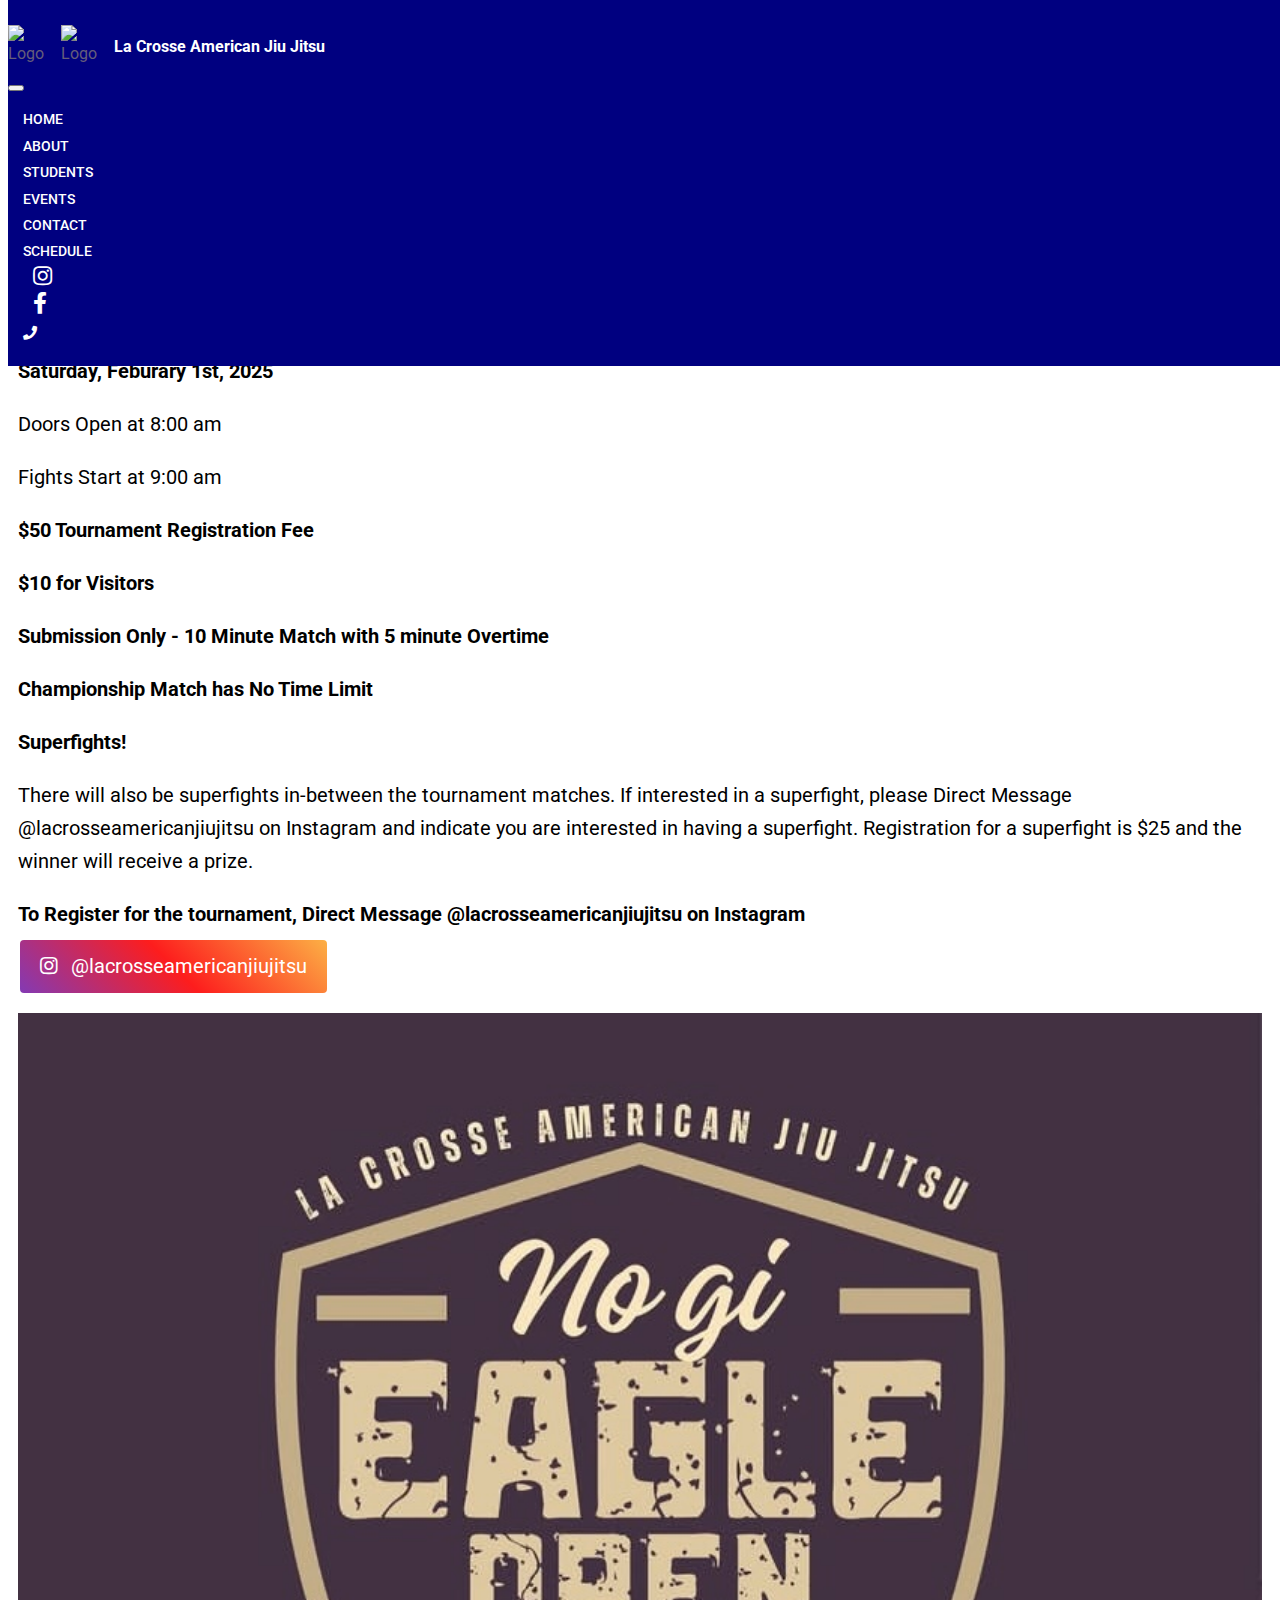
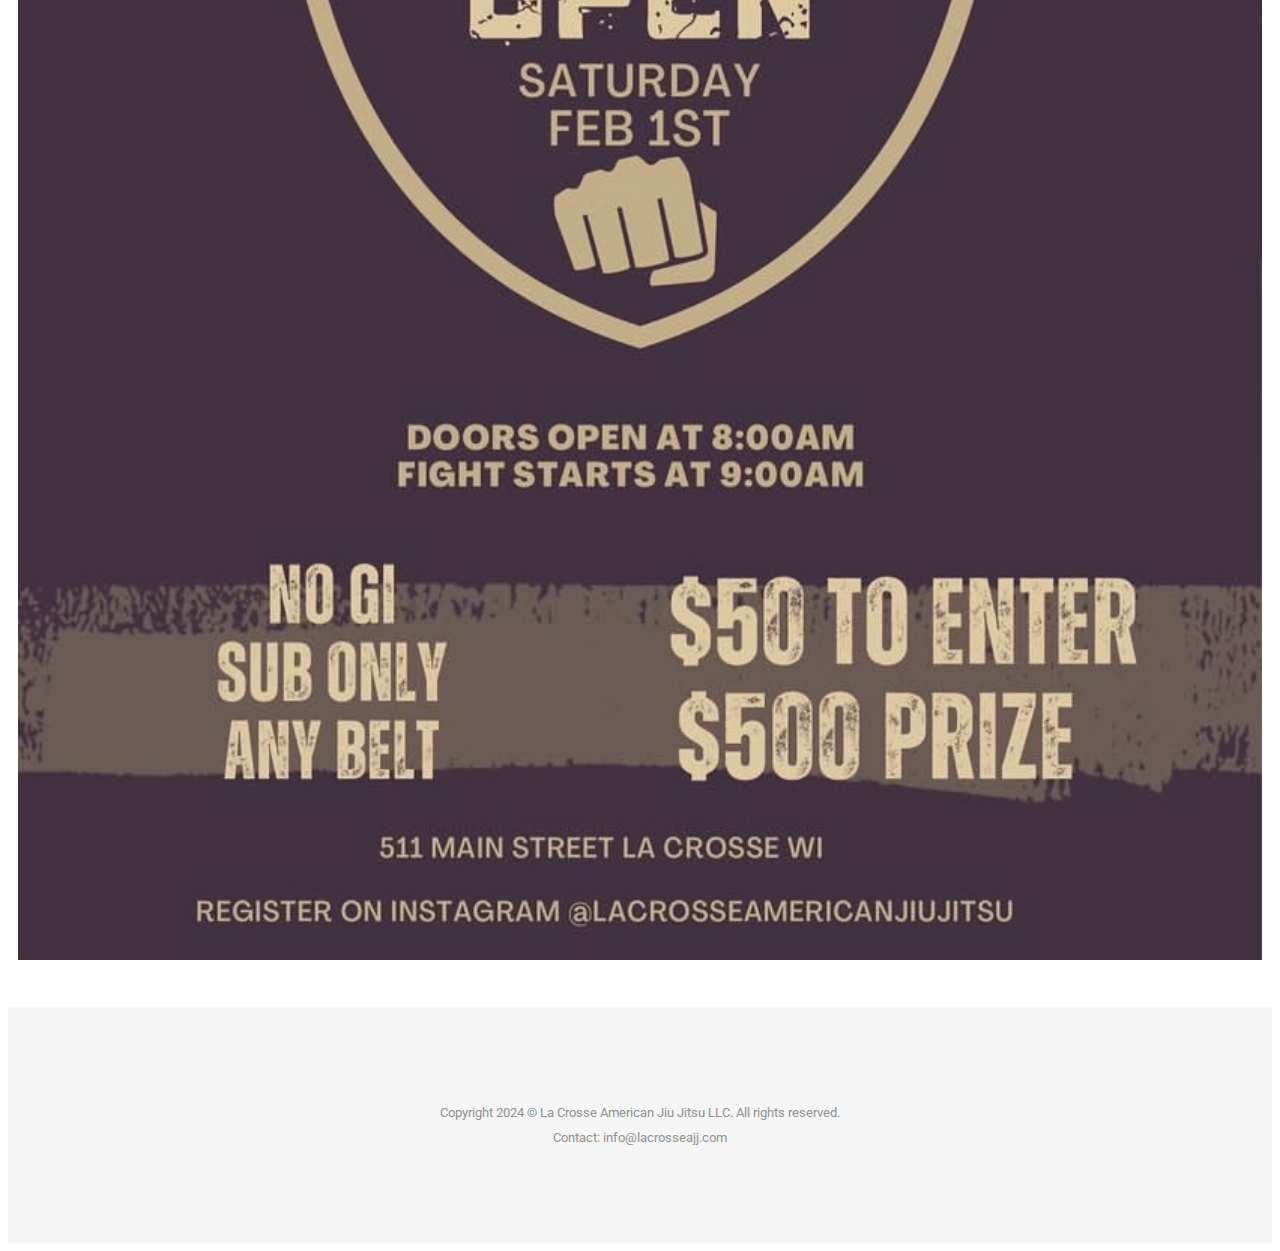
==== events.html @ 2669de76 "Added tournament for feb 1st" ====
<!DOCTYPE html>
<html lang="en">
<head>
  <meta charset="utf-8">
  <title>American Jiu Jitsu | Events </title>

  <!-- Mobile Specific Metas
  ================================================== -->
  <meta http-equiv="X-UA-Compatible" content="IE=edge">
  <meta name="description" content="La Crosse American Jiu Jitsu Competitions">
  <meta name="viewport" content="width=device-width, initial-scale=1.0, maximum-scale=5.0">
  <meta name="author" content="AJJ Admin">
  <meta name="theme-name" content="American Jiu Jitsu">
  <meta name="generator" content="La Crosse American Jiu Jitsu">
  <!-- Favicon -->
  <link rel="shortcut icon" type="image/x-icon" href="images/AJJ_Logo_Circle.png" />


  <!-- bootstrap.min css -->
  <link rel="stylesheet" href="plugins/bootstrap/bootstrap.min.css">
  <!-- Ionic Icon Css -->
  <link rel="stylesheet" href="plugins/Ionicons/css/ionicons.min.css">
  <!-- animate.css -->
  <link rel="stylesheet" href="plugins/animate-css/animate.css">
  <!-- Magnify Popup -->
  <link rel="stylesheet" href="plugins/magnific-popup/magnific-popup.css">
  <!-- Slick CSS -->
  <link rel="stylesheet" href="plugins/slick/slick.css">
  <!-- Main Stylesheet -->
  <link rel="stylesheet" href="css/style.css">
  <!--Font Awesome (For Facebook and Instagram Icons)-->
  <link rel="stylesheet" href="https://cdnjs.cloudflare.com/ajax/libs/font-awesome/5.15.1/css/all.min.css">

</head>

<body id="body">

  <header class="navigation">
    <div class="container">
      <div class="row">
        <div class="col-lg-12">
          <nav class="navbar navbar-expand-lg p-0">
            <a class="navbar-brand" href="index.html">
                          <img src="images/TomDeblassLogo_Circle.png" alt="Logo" style="height:45px; width:45px; margin-right: 8px;">
              <img src="images/AJJ_Logo_Circle.png" alt="Logo" style="height:45px; width:45px; margin-right: 8px;">
              <span class="brand-title">La Crosse American Jiu Jitsu</span>
            </a>
  
            <button class="navbar-toggler collapsed" type="button" data-toggle="collapse" data-target="#navbarsExample09" aria-controls="navbarsExample09" aria-expanded="false" aria-label="Toggle navigation">
              <span class="ion-android-menu"></span>
            </button>
  
            <div class="collapse navbar-collapse ml-auto" id="navbarsExample09">
              <ul class="navbar-nav ml-auto">
                  <li class="nav-item @@service"><a class="nav-link" href="index.html">Home</a></li>
                  <li class="nav-item @@service"><a class="nav-link" href="about.html">About</a></li>
                  <li class="nav-item @@service"><a class="nav-link" href="partnership.html">Students</a></li>
                  <li class="nav-item @@service"><a class="nav-link" href="events.html">Events</a></li>
                  <li class="nav-item @@service"><a class="nav-link" href="contact.html">Contact</a></li>
                  <li class="nav-item @@service"><a class="nav-link" href="schedule.html">Schedule</a></li>
                  <li class="nav-item">
                  <a class="nav-link btn btn-instagram" href="https://www.instagram.com/lacrosseamericanjiujitsu?igsh=MXAyamNuOG1penlweQ%3D%3D&utm_source=qr" target="_blank">
                    <i class="fab fa-instagram"></i>
                  </a>
                </li>
                <li class="nav-item">
                  <a class="nav-link btn btn-facebook" href="http://www.facebook.com/LaCrosseAmericanJiuJitsu" target="_blank">
                    <i class="fab fa-facebook-f"></i>
                  </a>
                </li>
                <li class="nav-item">
                  <a class="nav-link nav-phone" href="tel:6086064129">
                    <i class="fas fa-phone"></i>
                  </a>
                </li>
              </ul>
            </div>
          </nav>
        </div>
      </div>
    </div>
  </header>

<section class="about section" style="margin-top: 10vh;">
  <div class="container">
    <div class="row">
      <!-- Column Location Text-->
      <div class="col-md-6">
        <h2 class="section-subtitle" style="text-align: center;">Upcoming Events:</h2>
        <h3 style="font-weight:bold; margin-bottom: 20px; font-size: 25px;">
            No-Gi Eagle Open Tournament!
        </h3>
        <h3 style="font-weight:bold; margin-bottom: 10px; font-size: 25px;">
          <span style="background-color: rgb(255, 55, 0);">$500 Cash Prize!</span>
        </h3>
        <h3 style="font-weight:bold; margin-bottom: 0px;">
          Saturday, Feburary 1st, 2025
        </h3>
        <h3 style="margin-bottom: 3px">
          Doors Open at 8:00 am
        </h3>
        <h3 style="margin-bottom: 20px">
          Fights Start at 9:00 am
        </h3>
        <h3 style="font-weight:bold; margin-bottom: 20px;">
          $50 Tournament Registration Fee
        </h3>
        <h3 style="font-weight:bold; margin-bottom: 20px;">
          $10 for Visitors
        </h3>
        <h3 style="font-weight:bold; margin-bottom: 20px;">
          Submission Only - 10 Minute Match with 5 minute Overtime
        </h3>
        <h3 style="font-weight:bold; margin-bottom: 20px;">
          Championship Match has No Time Limit
        </h3>
        <h3 style="font-weight:bold; margin-bottom: 0px;">
          Superfights!
        </h3>
        <h3 style="margin-bottom: 20px">
          There will also be superfights in-between the tournament matches. If interested in a superfight, please Direct Message
          @lacrosseamericanjiujitsu on Instagram and indicate you are interested in having a superfight. Registration for a superfight
          is $25 and the winner will receive a prize.
        </h3>
        <h3 style="font-weight:bold; margin-bottom: 5px;">
          To Register for the tournament, Direct Message @lacrosseamericanjiujitsu on Instagram
        </h3>
        <a class="about btn btn-instagram-page" href="https://www.instagram.com/lacrosseamericanjiujitsu/" target="_blank" style="margin-bottom: 20px;">
          <i class="fab fa-instagram"></i> @lacrosseamericanjiujitsu
        </a>
      </div>
      <div class="col-md-6">
        <img src="images/tournament_Feb1.jpg" alt="Eagle Open Tournament" class="img-fluid alt-img">      
      </div>
    </div>
  </div>
</section>

<footer class="footer">
	<div class="container">
		<div class="row">
			<div class="col-md-12">
				<p class="copyright mb-0">Copyright 2024 &copy; La Crosse American Jiu Jitsu LLC. All rights reserved.
					<br> Contact: info@lacrosseajj.com
				</p>
			</div>
		</div>
	</div>
</footer>

<!--Scroll to top-->
<div id="scroll-to-top" class="scroll-to-top">
	<span class="icon ion-ios-arrow-up"></span>
</div>

    <!-- 
    Essential Scripts
    =====================================-->


    <!-- Main jQuery -->
    <script src="plugins/jquery/jquery.min.js"></script>
    <!-- Bootstrap 3.1 -->
    <script src="plugins/bootstrap/bootstrap.min.js"></script>
    <!-- slick Carousel -->
    <script src="plugins/slick/slick.min.js"></script>
    <script src="plugins/magnific-popup/jquery.magnific-popup.min.js"></script>
    <!-- filter -->
    <script src="plugins/shuffle/shuffle.min.js"></script>
    <script src="plugins/SyoTimer/jquery.syotimer.min.js"></script>
    <!-- Google Map -->
    <script src="https://maps.googleapis.com/maps/api/js?key=AIzaSyCcABaamniA6OL5YvYSpB3pFMNrXwXnLwU&libraries=places"></script>
    <script src="plugins/google-map/map.js"></script>

    <script src="js/script.js"></script>

<!-- Start of OpenWidget (www.openwidget.com) code -->
<script>
  window.__ow = window.__ow || {};
  window.__ow.organizationId = "27d5823a-26ec-4d21-92c2-e0842bd4634f";
  ;(function(n,t,c){function i(n){return e._h?e._h.apply(null,n):e._q.push(n)}var e={_q:[],_h:null,_v:"2.0",on:function(){i(["on",c.call(arguments)])},once:function(){i(["once",c.call(arguments)])},off:function(){i(["off",c.call(arguments)])},get:function(){if(!e._h)throw new Error("[OpenWidget] You can't use getters before load.");return i(["get",c.call(arguments)])},call:function(){i(["call",c.call(arguments)])},init:function(){var n=t.createElement("script");n.async=!0,n.type="text/javascript",n.src="https://cdn.openwidget.com/openwidget.js",t.head.appendChild(n)}};!n.__ow.asyncInit&&e.init(),n.OpenWidget=n.OpenWidget||e}(window,document,[].slice))
</script>
<noscript>You need to <a href="https://www.openwidget.com/enable-javascript" rel="noopener nofollow">enable JavaScript</a> to use the communication tool powered by <a href="https://www.openwidget.com/" rel="noopener nofollow" target="_blank">OpenWidget</a></noscript>
<!-- End of OpenWidget code -->

</body>

</html>
---- css/style.css ----
@charset "UTF-8";
/*=== MEDIA QUERY ===*/
@import url("https://fonts.googleapis.com/css2?family=Roboto:wght@300;400;500;700&family=Volkhov:ital@1&display=swap");
body {
  line-height: 1.65;
  font-family: "Roboto", sans-serif;
  -webkit-font-smoothing: antialiased;
}

h1,
h2,
h3,
h4,
h5,
h6 {
  font-family: "Roboto", sans-serif;
}

h1,
h2,
h3,
h4,
h5,
h6 {
  font-weight: 400;
}

h1 {
  font-size: 40px;
}

#main-title {
  font-weight: bold;
}

h2 {
  font-size: 28px;
}

h3 {
  font-size: 20px;
}

h4 {
  font-size: 18px;
}

p {
  color: #7B7B7B;
  font-size: 15px;
  font-family: "Roboto", sans-serif;
  line-height: 1.7;
}

ol,
ul {
  margin: 0;
  padding: 0;
  list-style: none;
}

iframe {
  border: 0;
}

.map {
  height: 110%;
  width: 110%;
}

@media (max-width: 768px) {
  .map {
    height: 170%;
    width: 100%;
  }
}

a,
a:focus,
a:hover {
  text-decoration: none;
  outline: 0;
  color: #655E7A;
}

blockquote {
  font-size: 18px;
  border-left: 5px solid #655E7A;
  padding: 20px 40px;
  text-align: left;
  color: #777;
}

input[type=email],
input[type=password],
input[type=text],
input[type=tel] {
  box-shadow: none;
  height: 45px;
  outline: none;
  font-size: 14px;
}
input[type=email]:focus,
input[type=password]:focus,
input[type=text]:focus,
input[type=tel]:focus {
  box-shadow: none;
  border: 1px solid #655E7A;
}

.form-control {
  box-shadow: none;
  border-radius: 0;
}
.form-control:focus {
  box-shadow: none;
  border: 1px solid #655E7A;
}

.slick-slide {
  outline: 0;
}

/* Add this to your CSS file */
.btn-instagram, .btn-facebook {
  color: #fff; /* White text */
  margin-left: 10px; /* Spacing between buttons */
  padding: 10px 15px; /* Larger padding for bigger buttons */
  font-size: 16px; /* Larger font size for the text inside the buttons */
  border-radius: 4px; /* Optional: rounded corners for the buttons */
  transition: background-color 0.3s; /* Smooth transition for hover effect */
}

/* Ensure icons are properly aligned with text */
.navbar .nav-link .fab {
  margin-right: 5px;
  font-size: 22px; /* Larger icon size */
}
.nav-phone {
  font-size: 2em; /* Increase font size */
  padding: 5px 10px; /* Add padding for larger click area */
  font-weight: bold; /* Optional: make the phone number bold */
}

.btn-main, .btn-small, .btn-transparent {
  background: #655E7A;
  color: #fff;
  display: inline-block;
  font-size: 14px;
  letter-spacing: 1px;
  padding: 14px 35px;
  text-transform: uppercase;
  border-radius: 0;
  transition: all 0.2s ease;
}
.btn-main.btn-icon i, .btn-icon.btn-small i, .btn-icon.btn-transparent i {
  font-size: 16px;
  vertical-align: middle;
  margin-right: 5px;
}
.btn-main:hover, .btn-small:hover, .btn-transparent:hover {
  background: #353240;
  color: #fff;
}

.btn-solid-border {
  border: 1px solid #fff;
  background: transparent;
  color: #fff;
}
.btn-solid-border:hover {
  border: 1px solid #655E7A;
  background: #655E7A;
}

.btn-transparent {
  background: transparent;
  padding: 0;
  color: #655E7A;
}
.btn-transparent:hover {
  background: transparent;
  color: #655E7A;
}

.btn-large {
  padding: 20px 45px;
}
.btn-large.btn-icon i {
  font-size: 16px;
  vertical-align: middle;
  margin-right: 5px;
}

.btn-small {
  padding: 10px 25px;
  font-size: 12px;
}

.btn-round {
  border-radius: 4px;
}

.btn-round-full {
  border-radius: 50px;
}

.btn.active.focus,
.btn:active:focus,
.btn:focus {
  outline: 0;
  box-shadow: none;
}

.mt-10 {
  margin-top: 20px;
}

.mt-20 {
  margin-top: 20px;
}

.mt-30 {
  margin-top: 30px;
}

.mt-40 {
  margin-top: 40px;
}

.mt-50 {
  margin-top: 50px;
}

.btn:focus {
  color: #ddd;
}

.w-100 {
  width: 100%;
}

.margin-0 {
  margin: 0 !important;
}

#preloader {
  background: #fff;
  height: 100%;
  left: 0;
  opacity: 1;
  filter: alpha(opacity=100);
  position: fixed;
  text-align: center;
  top: 0;
  width: 100%;
  z-index: 999999999;
}

.bg-shadow {
  background-color: #fff;
  box-shadow: 0 16px 24px rgba(0, 0, 0, 0.08);
  padding: 20px;
}

.bg-gray {
  background: #f9f9f9;
}

.bg-primary {
  background: #655E7A !important;
}

.bg-primary-dark {
  background: #4d485d !important;
}

.bg-primary-darker {
  background: #353240 !important;
}

.bg-dark {
  background: #202122 !important;
}

.section {
  padding: 3% 0;
}

.section-sm {
  padding: 70px 0;
}

.title {
  padding: 20px 0 30px;
}
.title h2 {
  font-size: 18px;
  text-align: center;
  text-transform: uppercase;
  letter-spacing: 2px;
}

.section-title {
  margin-bottom: 70px;
}
.section-title h2 {
  font-size: 28px;
  font-weight: 600;
  margin-bottom: 20px;
}
.section-title p {
  font-style: italic;
  color: #666;
  font-family: "Volkhov", serif;
}

.section-subtitle {
  font-size: 28px;
  font-weight: 600;
  margin-bottom: 30px;
}

.page-title {
  padding: 100px 0;
}
.page-title .block {
  text-align: center;
}
.page-title .block h1 {
  color: #fff;
  font-weight: 200;
  letter-spacing: 6px;
  margin-top: 0;
  text-transform: capitalize;
  margin-bottom: 20px;
}
@media (max-width: 992px) {
  .page-title .block h1 {
    font-size: 32px;
  }
}
.page-title .block p {
  color: #fff;
  font-weight: 300;
  margin-bottom: 0;
}

.heading {
  padding-bottom: 60px;
  text-align: center;
}
.heading h2 {
  color: #000;
  font-size: 30px;
  line-height: 40px;
  font-weight: 400;
}
.heading p {
  font-size: 18px;
  line-height: 40px;
  color: #292929;
  font-weight: 300;
}

.page-wrapper {
  padding: 70px 0;
}

.social-media-icons ul li {
  display: inline-block;
}
.social-media-icons ul li a {
  font-size: 18px;
  color: #333;
  display: inline-block;
  padding: 7px 12px;
  color: #fff;
}
.social-media-icons ul li .twitter {
  background: #00aced;
}
.social-media-icons ul li .facebook {
  background: #3b5998;
  padding: 7px 18px;
}
.social-media-icons ul li .googleplus {
  background: #dd4b39;
}
.social-media-icons ul li .dribbble {
  background: #ea4c89;
}
.social-media-icons ul li .instagram {
  background: #bc2a8d;
}

.dropdown-slide {
  position: static;
}
.dropdown-slide .open > a,
.dropdown-slide .open > a:focus,
.dropdown-slide .open > a:hover {
  background: transparent;
}
.dropdown-slide.full-width .dropdown-menu {
  left: 0 !important;
  right: 0 !important;
}
.dropdown-slide:hover .dropdown-menu {
  display: none;
  opacity: 1;
  display: block;
  transform: translate(0px, 0px);
  opacity: 1;
  visibility: visible;
  color: #777;
  transform: translateY(0px);
}
.dropdown-slide .dropdown-menu {
  border-radius: 0;
  opacity: 1;
  visibility: visible;
  position: absolute;
  padding: 15px;
  border: 1px solid #ebebeb;
  box-shadow: 0 2px 4px rgba(0, 0, 0, 0.05);
  position: absolute;
  display: block;
  visibility: hidden;
  opacity: 0;
  transform: translateY(30px);
  transition: visibility 0.2s, opacity 0.2s, transform 500ms cubic-bezier(0.43, 0.26, 0.11, 0.99);
}
@media (max-width: 480px) {
  .dropdown-slide .dropdown-menu {
    transform: none;
  }
}

.commonSelect {
  margin-left: 10px;
  padding-right: 6px;
  position: relative;
}
.commonSelect:before {
  content: "\f3d0";
  font-family: "themefisher-font";
  position: absolute;
  right: -4px;
  top: 4px;
  font-size: 10px;
}
.commonSelect select {
  -webkit-appearance: none;
  -moz-appearance: none;
  cursor: pointer;
  border: none;
  padding: 0;
  height: auto;
  color: #555;
}
.commonSelect select:focus {
  box-shadow: none;
  border: none;
}

.tabCommon .nav-tabs {
  border-bottom: 0;
  margin-bottom: 10px;
}
.tabCommon .nav-tabs li {
  margin-right: 5px;
}
.tabCommon .nav-tabs li a.active {
  background-color: #655E7A;
  border: 1px solid #655E7A;
  color: #ffffff;
}
.tabCommon .nav-tabs a {
  border-radius: 0;
  background: #f9f9f9;
}
.tabCommon .nav-tabs a:hover {
  border: 1px solid transparent;
  background: #655E7A;
  color: #fff;
}
.tabCommon .tab-content {
  padding: 20px;
  border: 1px solid #dedede;
}
.tabCommon .tab-content p {
  margin-bottom: 0;
}

.commonAccordion .panel, .commonAccordion-2 .panel {
  border-radius: 0;
  box-shadow: none;
}
.commonAccordion .panel .panel-heading, .commonAccordion-2 .panel .panel-heading {
  background: transparent;
  padding: 0;
}
.commonAccordion .panel .panel-title, .commonAccordion-2 .panel .panel-title {
  position: relative;
}
.commonAccordion .panel .panel-title a, .commonAccordion-2 .panel .panel-title a {
  display: block;
  font-size: 14px;
  text-transform: uppercase;
  padding: 10px 10px;
}
.commonAccordion .panel .panel-title a:before, .commonAccordion-2 .panel .panel-title a:before {
  color: #555;
  content: "\f209";
  position: absolute;
  right: 25px;
  font-family: "themefisher-font";
}
.commonAccordion .panel .panel-title a.collapsed:before, .commonAccordion-2 .panel .panel-title a.collapsed:before {
  content: "\f217";
}

.list-circle {
  padding-left: 20px;
}
.list-circle li {
  list-style-type: circle;
}

.play-icon {
  border: 1px solid #dedede;
  display: inline-block;
  width: 60px;
  height: 60px;
  border-radius: 50px;
  font-size: 30px;
}
.play-icon i {
  line-height: 60px;
}

.alert-common {
  border-radius: 0;
  border-width: 2px;
}
.alert-common i {
  margin: 0 5px;
  font-size: 16px;
}

.alert-solid {
  background: transparent;
  color: #655E7A;
}

@media (max-width: 480px) {
  .buttonPart li {
    margin-bottom: 8px;
  }
}
@media (max-width: 768px) {
  .buttonPart li {
    margin-bottom: 8px;
  }
}

.overly, .slider, .page-title {
  position: relative;
}
.overly:before, .slider:before, .page-title:before {
  content: "";
  position: absolute;
  left: 0;
  top: 0;
  bottom: 0;
  right: 0;
  width: 100%;
  height: 100%;
  background: #1d192c;
  opacity: 0.45;
}

.owl-dots .owl-dot.active span,
.owl-theme .owl-dots .owl-dot:hover span {
  background: #655E7A !important;
}

#success,
#error {
  display: none;
}

#wrapper-work {
  overflow: hidden;
  padding-top: 100px;
}
#wrapper-work ul li {
  width: 50%;
  float: left;
  position: relative;
}
#wrapper-work ul li img {
  width: 100%;
  height: 100%;
}
#wrapper-work ul li .items-text {
  position: absolute;
  top: 0;
  bottom: 0;
  left: 0;
  right: 0;
  width: 100%;
  height: 100%;
  color: #fff;
  background: rgba(0, 0, 0, 0.6);
  padding-left: 44px;
  padding-top: 140px;
}
#wrapper-work ul li .items-text h2 {
  padding-bottom: 28px;
  padding-top: 75px;
  position: relative;
}
#wrapper-work ul li .items-text h2:before {
  content: "";
  position: absolute;
  left: 0;
  bottom: 0;
  width: 75px;
  height: 3px;
  background: #fff;
}
#wrapper-work ul li .items-text p {
  padding-top: 30px;
  font-size: 16px;
  line-height: 27px;
  font-weight: 300;
  padding-right: 80px;
}

/*--
	features-work Start 
--*/
#features-work {
  padding-top: 50px;
  padding-bottom: 75px;
}
#features-work .block ul li {
  width: 19%;
  text-align: center;
  display: inline-block;
  padding: 40px 0px;
}

/*--
	Header Start 
--*/
header {
  background: #fff;
  padding: 20px 0;
}
header .navbar {
  margin-bottom: 0px;
  border: 0px;
}
header .navbar-brand {
  display: flex;
  align-items: center;
  flex-wrap: wrap;
}
header .navbar-default {
  background: none;
  border: 0px;
}
header .navbar-default .navbar-nav {
  padding-top: 10px;
}
header .navbar-default .navbar-nav li a {
  color: #ffffff;
  padding: 10px 26px;
  font-size: 15px;
}

.navigation {
  position: fixed;
  background: #000080;
  padding: 20px 0;
  top: 0;
  width: 100%;
  z-index: 1000;
}
.navigation .navbar {
  margin-bottom: 0px;
  border: 0px;
}
.navigation .navbar-brand {
  padding-top: 5px;
}
.brand-title {
  font-size: 1em;
  font-weight: bold;
  color: #FFF;
  white-space: nowrap;
}
@media (max-width: 768px) {
  .brand-title {
    font-size: 0.9em;
    white-space: normal;
  }
}
@media (max-width: 441px) {
  .brand-title {
    display: none;
  }
}
.navigation .navbar-toggler {
  font-size: 36px;
  color: #fff;
}
.navigation .navbar-toggler:focus {
  outline: 0;
}
.navigation .navbar {
  background: none;
  border: 0px;
}
.navigation .navbar .navbar-nav {
  padding-top: 10px;
}
@media (max-width: 992px) {
  .navigation .navbar .navbar-nav {
    text-align: center;
  }
}
.navigation .navbar .navbar-nav > li > a {
  color: #fff;
  padding: 10px 15px;
  font-weight: 500;
  font-size: 14px;
  text-transform: uppercase;
  transition: 0.3s;
}
.navigation .navbar .navbar-nav > li > a:hover, .navigation .navbar .navbar-nav > li > a:focus {
  color: #c32f1b;
  background: transparent;
}
.navigation .navbar .navbar-nav li.active > a {
  text-decoration: underline;
  color: #655E7A;
}
.navigation .navbar .dropdown-menu {
  border-radius: 0;
  border: none;
  box-shadow: 0 0 25px 0 rgba(0, 0, 0, 0.08);
  padding: 0;
}
@media (max-width: 992px) {
  .navigation .navbar .dropdown-menu {
    text-align: center;
    float: left !important;
    width: 100%;
    margin: 0;
  }
}
.navigation .navbar .dropdown-menu li:first-child {
  margin-top: 10px;
}
.navigation .navbar .dropdown-menu li:last-child {
  margin-bottom: 10px;
}
.navigation .navbar .dropdown-menu a {
  font-weight: normal;
  color: #808080;
  padding: 10px 20px;
  transition: all 0.3s ease;
}
.navigation .navbar .dropdown-menu a:focus, .navigation .navbar .dropdown-menu a:hover {
  background: #655E7A;
  color: #fff;
}

.dropdown-toggle::after {
  display: none;
}

.dropleft .dropdown-menu,
.dropright .dropdown-menu {
  margin: 0;
}

.dropleft .dropdown-toggle::before,
.dropright .dropdown-toggle::after {
  font-weight: bold;
  font-family: "Ionicons";
  border: 0;
  font-size: 10px;
  vertical-align: 1px;
}

.dropleft .dropdown-toggle::before {
  content: "\f3d2";
  margin-right: 7px;
}

.dropright .dropdown-toggle::after {
  content: "\f3d3";
  margin-left: 7px;
}

.dropdown-item {
  padding: 0.8rem 1.5rem;
  text-transform: uppercase;
  font-size: 14px;
  font-weight: 500;
}
@media (max-width: 992px) {
  .dropdown-item {
    padding: 0.6rem 1.5rem;
  }
}

.dropdown-submenu:hover > .dropdown-item,
.dropdown-item:hover {
  background: #655E7A;
  color: #fff !important;
}

.dropdown-item.active {
  text-decoration: underline;
  background-color: transparent;
  color: inherit;
}

.dropdown-submenu.active > .dropdown-toggle {
  text-decoration: underline;
  color: inherit;
}

ul.dropdown-menu li {
  padding-left: 0px !important;
}

@media (min-width: 992px) {
  .dropdown-menu {
    transition: all 0.2s ease-in, visibility 0s linear 0.2s, transform 0.2s linear;
    display: block;
    visibility: hidden;
    opacity: 0;
    min-width: 200px;
  }
  .dropdown-menu li:first-child {
    margin-top: 10px;
  }
  .dropdown-menu li:last-child {
    margin-bottom: 10px;
  }
  .dropleft .dropdown-menu,
.dropright .dropdown-menu {
    margin-top: -10px;
  }
  .dropdown:hover > .dropdown-menu {
    visibility: visible;
    transition: all 0.45s ease 0s;
    opacity: 1;
  }
}
.slider {
  background: url("../images/home_background.JPG") no-repeat;
  background-size: cover;
  background-attachment: fixed;
  background-position: center center; /* Default background position */
  padding: 30vh 0;
  position: relative;
}

/* Reduced padding and changed background position and size for viewports up to 992px wide */
@media (max-width: 992px) {
  .slider {
    padding: 15vh 0;
  }
}

/* Further changes for viewports up to 768px wide */
@media (max-width: 768px) {
  .slider {
    padding: 13vh 0;
    background-attachment: scroll; /* Disable fixed background for iOS */
    background-size: auto 80%;
    background-position: 55% 140%;
  }
  .about.section {
    padding-top: 30px;
    padding-bottom: 30px;
  }
}

.slider-about {
  background: url('../images/kidsTugOfWar.jpeg') no-repeat;
  background-size: cover;
  background-attachment: fixed;
  background-position: center center; /* Default background position */
  padding: 30vh 0;
  position: relative;
}

/* Reduced padding and changed background position and size for viewports up to 992px wide */
@media (max-width: 992px) {
  .slider-about {
    padding: 15vh 0;
  }
}

/* Further changes for viewports up to 768px wide */
@media (max-width: 768px) {
  .slider-about {
    padding: 13vh 0;
    background-attachment: scroll; /* Disable fixed background for iOS */
    background-size: auto 80%;
    background-position: 55% 140%;
  }
  .about.section {
    padding-top: 30px;
    padding-bottom: 30px;
  }
}

.slider .block {
  color: #E3E3E4;
  text-align: center;
}

.slider .block h1 {
  font-weight: 100;
  font-size: 45px;
  line-height: 60px;
  letter-spacing: 10px;
  padding-bottom: 15px;
  text-transform: uppercase;
}

@media (max-width: 992px) {
  .slider .block h1 {
    font-size: 36px;
    line-height: 46px;
  }
}

@media (max-width: 768px) {
  .slider .block h1 {
    font-size: 32px;
    line-height: 42px;
  }
}

.slider .block p {
  margin-bottom: 10px;
  color: #b9b9b9;
  font-size: 18px;
  line-height: 27px;
  font-weight: 300;
}

@media (max-width: 992px) {
  .slider .block p {
    font-size: 16px;
  }
}

.my-list {
  list-style-type: disc;
  margin-left: 2vh
}

.my-list li {
  padding: 10px 0;
}

.call-to-action {
  padding: 70px 0px;
  text-align: center;
}
.call-to-action h2 {
  color: #fff;
}
.call-to-action p {
  color: #fff;
}
.call-to-action .btn-main, .call-to-action .btn-transparent, .call-to-action .btn-small {
  padding: 15px 35px;
  font-size: 12px;
  margin-top: 30px;
}

.service {
  text-align: center;
  padding: 90px 0;
}
.service .service-item {
  padding-bottom: 30px;
}
.service .service-item i {
  font-size: 60px;
  color: #655E7A;
}
.service .service-item h4 {
  padding-top: 15px;
  margin: 0;
  font-weight: 500;
  text-transform: uppercase;
}
.service .service-item p {
  padding-top: 10px;
  margin: 0;
}

.dark-service .title {
  color: #fff;
}
.dark-service .service-item {
  text-align: center;
  padding: 0 10px;
  padding-top: 30px;
}
@media (max-width: 480px) {
  .dark-service .service-item {
    padding: 0;
    padding-top: 30px;
  }
}
.dark-service .service-item i {
  font-size: 50px;
  color: #fff;
}
.dark-service .service-item h4 {
  color: #fff;
  padding-top: 15px;
  margin: 0;
  font-weight: 500;
  text-transform: uppercase;
  margin-bottom: 5px;
}
.dark-service .service-item p {
  padding-top: 10px;
  margin: 0;
}

.service-about p {
  line-height: 28px;
}

.service-arrow .block {
  padding: 70px 30px;
  text-align: center;
}
@media (max-width: 480px) {
  .service-arrow .block {
    padding: 60px 10px;
  }
}
.service-arrow .block i {
  font-size: 40px;
  display: inline-block;
  margin-bottom: 15px;
}
.service-arrow .block p {
  color: #fff;
  margin-bottom: 0;
}
.service-arrow .block h3 {
  font-size: 24px;
}

.service-list .block {
  padding: 30px;
  margin-bottom: 20px;
  background: #fff;
}
@media (max-width: 480px) {
  .service-list .block {
    padding: 30px 20px;
  }
}
.service-list .block p {
  margin-bottom: 0;
}

.feature {
  background: url("../img/featue-bg.jpg");
  background-position: 50% 94px;
  display: block;
  position: relative;
  background-attachment: fixed;
  background-repeat: no-repeat;
  background-position: center center;
  background-size: cover;
  background-color: #F2F2F2;
  padding-top: 20px;
  padding-bottom: 45px;
}
@media (max-width: 768px) {
  .feature {
    background-image: none !important;
    background-color: #F2F2F2 !important;
    padding-top: 12px;
    padding-bottom: 120px;
  }
}
.feature h2 {
  margin-bottom: 30px;
}
.feature p {
  color: #8d8f92;
  margin-bottom: 20px;
}
.feature .btn-view-works {
  background: #655E7A;
  color: #fff;
  padding: 10px 20px;
}
.feature .email-button {
  display: block; /* Makes the link behave like a block element */
  width: max-content; /* Ensures the width fits the content */
  margin: 20px auto; /* Centers the button and adds some space above and below */
  padding: 10px 20px; /* Padding inside the button */
  border: 3px solid #1123c1; /* Blue border */
  color: #1123c1; /* Blue text color to match the border */
  text-align: center; /* Center the text inside the button */
  text-decoration: none; /* Removes underline from the link */
  border-radius: 25px; /* Rounded edges */
  transition: background-color 0.3s, color 0.3s; /* Smooth transition for background and text color */
}
/* Button hover state */
.feature .email-button:hover {
  background-color: #1123c1; /* Solid blue background on hover */
  color: white; /* White text color on hover */
}

.portfolio-work {
  padding: 80px 0;
}
.portfolio-work .block .portfolio-menu {
  text-align: center;
}
.portfolio-work .block .portfolio-menu .btn-group {
  margin-bottom: 40px;
}
@media (max-width: 992px) {
  .portfolio-work .block .portfolio-menu .btn-group {
    display: block;
  }
}
.portfolio-work .block .portfolio-menu .btn-group label {
  display: inline-block;
  border: 1px solid #dedede;
  padding: 8px 25px;
  cursor: pointer;
  font-size: 15px;
  color: #333333;
  outline: 0;
  background: #fff;
  margin: 3px 2px;
  border-radius: 0;
  transition: all 0.3s ease;
}
.portfolio-work .block .portfolio-menu .btn-group label.active {
  background-color: #655E7A;
  border-color: #655E7A;
  color: #fff;
}

.portfolio-item {
  position: relative;
  padding: 0;
}
.portfolio-item img {
  width: 100%;
  height: auto;
}
.portfolio-item:hover .portfolio-hover {
  visibility: visible;
  opacity: 1;
}
.portfolio-item:hover .portfolio-content {
  transform: translateY(-50%);
}
.portfolio-hover {
  position: absolute;
  height: 100%;
  width: 100%;
  top: 0;
  left: 0;
  background: rgba(60, 55, 55, 0.5);
  visibility: hidden;
  opacity: 0;
  transition: 0.3s ease;
}
.portfolio-content {
  position: absolute;
  left: 0;
  right: 0;
  top: 50%;
  transform: translateY(-40%);
  text-align: center;
  padding: 20px;
  transition: inherit;
}
.portfolio-content * {
  color: #fff;
}
.portfolio-content a {
  display: block;
  transition: 0.2s ease;
}
.portfolio-content a:hover {
  color: #fff;
  opacity: 0.8;
}
.portfolio-content a i {
  font-size: 30px;
}
.portfolio-content a.h3 {
  margin-top: 0;
}

.portfolio-single-page .project-details h4 {
  margin-bottom: 20px;
  padding-bottom: 10px;
  border-bottom: 2px dashed #dedede;
}
.portfolio-single-page .project-details span {
  color: #838383;
  width: 180px;
  display: inline-block;
}
.portfolio-single-page .project-details strong {
  color: #313131;
  font-weight: normal;
}
.portfolio-single-page .project-details ul li {
  margin-bottom: 10px;
}

.portfolio-single-slider {
  cursor: -webkit-grab;
  cursor: grab;
}

.testimonial {
  padding: 100px 0;
}
.testimonial .block h2 {
  line-height: 27px;
  color: #5C5C5C;
  padding-top: 110px;
}
.testimonial .block p {
  padding-top: 50px;
  color: #7B7B7B;
}
.testimonial .counter-box li {
  width: 50%;
  float: left;
  text-align: center;
  margin: 30px 0 30px;
}
.testimonial .testimonial-carousel {
  border: 1px solid #dedede;
  padding: 24px;
}
.testimonial .testimonial-carousel i {
  font-size: 35px;
}
.testimonial .testimonial-carousel p {
  font-family: "Volkhov", serif;
  line-height: 28px;
  padding-bottom: 20px;
}
.testimonial .testimonial-carousel .user img {
  padding-bottom: 0px;
  border-radius: 500px;
  width: 80px;
  display: inline-block;
}
.testimonial .testimonial-carousel .user p {
  font-family: "Roboto", sans-serif;
  padding-bottom: 0;
  margin-top: 6px;
  font-size: 12px;
  line-height: 20px;
}
.testimonial .testimonial-carousel .user p span {
  display: block;
  color: #353241;
  font-weight: 600;
}
.testimonial .testimonial-carousel .owl-carousel .owl-pagination div {
  border: 1px solid #1D1D1D;
  border-radius: 500px;
  display: inline-block;
  height: 10px;
  margin-right: 15px;
  width: 10px;
}
.testimonial .testimonial-carousel .owl-carousel .owl-pagination div.active {
  background: #5C5C5C;
  font-size: 30px;
  display: inline-block;
  border: 0px;
}

.counter-box i {
  font-size: 35px;
}
.counter-box h4 {
  font-size: 30px;
  font-weight: bold;
}
.counter-box span {
  color: #555;
}
.contact-form {
  padding-top: 70px;
  padding-bottom: 35px;
}
.contact-form .block .form-group {
  padding-bottom: 15px;
  margin: 0px;
}
.contact-form .block .form-group .form-control {
  background: #F6F8FA;
  height: 60px;
  padding: 10px 20px;
  border: 1px solid #EEF2F6;
  box-shadow: none;
  width: 100%;
}
.contact-form .block .form-group-2 {
  margin-bottom: 13px;
}
.contact-form .block .form-group-2 textarea {
  background: #F6F8FA;
  height: 135px;
  border: 1px solid #EEF2F6;
  box-shadow: none;
  width: 100%;
  padding: 15px 20px;
}
.contact-form .block button {
  width: 100%;
  height: 60px;
  background: #47424C;
  border: none;
  color: #fff;
  font-size: 18px;
}

.address-block li {
  margin-bottom: 10px;
}
.address-block li i {
  margin-right: 15px;
  font-size: 20px;
  width: 20px;
}

.social-icons {
  margin-top: 40px;
}
.social-icons li {
  display: inline-block;
  margin: 0 6px;
}
.social-icons a {
  display: inline-block;
}
.social-icons i {
  color: #2C2C2C;
  margin-right: 25px;
  font-size: 25px;
}

.google-map {
  position: relative;
}

.google-map .map {
  width: 100%;
  height: 300px;
}

.map-view {
  width: 200%;
  height: 345px;
}

@media (max-width: 768px) {
  .map-view {
    width: 100%
  }
}

.contact-box {
  padding-top: 35px;
  padding-bottom: 58px;
}
.contact-box .block img {
  width: 100%;
}
.contact-box .block h2 {
  font-weight: 300;
  color: #000;
  font-size: 28px;
  padding-bottom: 30px;
}
.contact-box .block p {
  color: #5C5C5C;
  display: block;
}

/*=================================================================
  Pricing section
==================================================================*/
.pricing-table .pricing-item {
  padding: 40px 20px;
  background: #fff;
  box-shadow: 0 8px 15px 0 rgba(5, 57, 106, 0.06);
}
.pricing-table .pricing-item a.btn-main, .pricing-table .pricing-item a.btn-transparent, .pricing-table .pricing-item a.btn-small {
  text-transform: uppercase;
  margin-top: 20px;
}
.pricing-table .pricing-item li {
  font-weight: 400;
  padding: 6px 0;
  color: #666;
}
.pricing-table .pricing-item li i {
  margin-right: 6px;
  color: #655E7A;
}
.pricing-table .price-title {
  padding: 30px 0 20px;
}
.pricing-table .price-title > h3 {
  font-weight: 700;
  margin: 0 0 5px;
  font-size: 15px;
  text-transform: uppercase;
}
.pricing-table .price-title > p {
  font-size: 14px;
  font-weight: 400;
  line-height: 18px;
  margin-top: 5px;
}
.pricing-table .price-title .value {
  color: #655E7A;
  font-size: 50px;
  padding: 10px 0;
}

.product-item {
  margin-bottom: 30px;
}
.product-item .product-thumb {
  position: relative;
}
.product-item .product-thumb img {
  width: 100%;
  height: auto;
}
.product-item .product-thumb .bage {
  position: absolute;
  top: 12px;
  right: 12px;
  background: #000;
  color: #fff;
  font-size: 12px;
  padding: 4px 12px;
  font-weight: 300;
  display: inline-block;
}
.product-item .product-thumb:before {
  transition: 0.3s all;
  opacity: 0;
  background: rgba(0, 0, 0, 0.6);
  content: "";
  position: absolute;
  top: 0;
  right: 0;
  left: 0;
  bottom: 0;
}
.product-item .product-thumb .preview-meta {
  position: absolute;
  text-align: center;
  bottom: 0;
  left: 0;
  width: 100%;
  justify-content: center;
  opacity: 0;
  transition: 0.2s;
  transform: translateY(10px);
}
.product-item .product-thumb .preview-meta li {
  display: inline-block;
}
.product-item .product-thumb .preview-meta li a,
.product-item .product-thumb .preview-meta li span {
  background: #fff;
  padding: 10px 16px;
  cursor: pointer;
  display: inline-block;
  font-size: 18px;
}
.product-item .product-thumb .preview-meta li a:hover,
.product-item .product-thumb .preview-meta li span:hover {
  background: #655E7A;
  color: #fff;
}
.product-item:hover .product-thumb:before {
  opacity: 1;
}
.product-item:hover .preview-meta {
  opacity: 1;
  transform: translateY(-20px);
}
.product-item .product-content {
  text-align: center;
}
.product-item .product-content h4 {
  font-size: 14px;
  font-weight: 400;
  margin-top: 15px;
  margin-bottom: 6px;
}
.product-item .product-content h4 a {
  color: #000;
}

.product-modal {
  background: rgba(255, 255, 255, 0.9);
  text-align: center;
  padding: 0 !important;
}
.product-modal:before {
  content: "";
  display: inline-block;
  height: 100%;
  vertical-align: middle;
  margin-right: -4px;
}
.product-modal.fade .modal-dialog {
  transform: translate(0, 0);
}
.product-modal .close {
  width: 50px;
  float: none;
  position: absolute;
  right: 20px;
  z-index: 9;
  top: 20px;
  font-size: 30px;
  outline: none;
}
.product-modal .modal-dialog {
  width: 900px;
  display: inline-block;
  text-align: left;
  vertical-align: middle;
}
@media (max-width: 480px) {
  .product-modal .modal-dialog {
    width: 100%;
  }
}
@media (max-width: 768px) {
  .product-modal .modal-dialog {
    width: 100%;
  }
}
.product-modal .modal-content {
  border-radius: 0;
  box-shadow: none;
  border: none;
}
.product-modal .modal-content .modal-body {
  padding: 30px;
}
.product-modal .modal-content .modal-body .modal-image img {
  width: 100%;
  height: auto;
}
.product-modal .modal-content .modal-body .product-short-details h2 {
  margin-top: 0;
  font-size: 22px;
  font-weight: 400;
}
.product-modal .modal-content .modal-body .product-short-details h2 a {
  color: #000;
}
@media (max-width: 480px) {
  .product-modal .modal-content .modal-body .product-short-details h2 {
    margin-top: 15px;
  }
}
@media (max-width: 768px) {
  .product-modal .modal-content .modal-body .product-short-details h2 {
    margin-top: 15px;
  }
}
.product-modal .modal-content .modal-body .product-short-details .product-price {
  font-size: 30px;
  margin: 20px 0;
}
@media (max-width: 480px) {
  .product-modal .modal-content .modal-body .product-short-details .product-price {
    margin: 10px 0;
  }
}
.product-modal .modal-content .modal-body .product-short-details .btn-main, .product-modal .modal-content .modal-body .product-short-details .btn-transparent, .product-modal .modal-content .modal-body .product-short-details .btn-small {
  margin-top: 20px;
}
.product-modal .modal-content .modal-body .product-short-details .btn-transparent {
  color: #444;
  border-bottom: 1px solid #dedede;
}

.product-shorting {
  margin-bottom: 30px;
}
.product-shorting span {
  margin-right: 15px;
}

.product-category ul {
  padding-left: 15px;
}
.product-category ul li {
  margin-bottom: 4px;
}
.product-category ul li a {
  color: #666;
}
.product-category ul li a:hover {
  color: #000;
}

.single-product {
  padding: 60px 0 40px;
}
.single-product .breadcrumb {
  background: transparent;
}
.single-product .breadcrumb li {
  color: #000;
  font-weight: 200;
}
.single-product .breadcrumb li a {
  color: #000;
  font-weight: 200;
}
.single-product .product-pagination li {
  display: inline-block;
  margin: 0 8px;
}
.single-product .product-pagination li + li:before {
  padding: 0 8px 0 0;
  color: #ccc;
  content: "/ ";
}
.single-product .product-pagination li a {
  color: #000;
  font-weight: 200;
}
.single-product .product-pagination li a i {
  vertical-align: middle;
}

.single-product-slider .carousel .carousel-inner .carousel-caption {
  text-shadow: none;
  text-align: left;
  top: 20%;
  bottom: auto;
}
.single-product-slider .carousel .carousel-inner .carousel-caption h1 {
  font-size: 50px;
  font-weight: 100;
  color: #000;
}
.single-product-slider .carousel .carousel-inner .carousel-caption p {
  width: 50%;
  font-weight: 200;
}
.single-product-slider .carousel .carousel-inner .carousel-caption .btn-main, .single-product-slider .carousel .carousel-inner .carousel-caption .btn-transparent, .single-product-slider .carousel .carousel-inner .carousel-caption .btn-small {
  margin-top: 20px;
}
.single-product-slider .carousel .carousel-control {
  bottom: auto;
  background: #fff;
  width: 6%;
  padding: 10px 0;
}
.single-product-slider .carousel .carousel-control i {
  font-size: 40px;
  text-shadow: none;
  color: #555;
}
.single-product-slider .carousel .carousel-indicators li img {
  height: auto;
  width: 60px;
}
.single-product-slider .carousel .carousel-control.right,
.single-product-slider .carousel .carousel-control.left {
  background-image: none;
  top: 40%;
}

.single-product-slider .carousel-indicators {
  margin: 10px 0 0;
  overflow: auto;
  position: static;
  text-align: left;
  white-space: nowrap;
  width: 100%;
  overflow: hidden;
}
.single-product-slider .carousel-indicators li {
  background-color: transparent;
  border-radius: 0;
  display: inline-block;
  height: auto;
  margin: 0 !important;
  width: auto;
}
.single-product-slider .carousel-indicators li.active img {
  opacity: 1;
}
.single-product-slider .carousel-indicators li:hover img {
  opacity: 0.75;
}
.single-product-slider .carousel-indicators li img {
  display: block;
  opacity: 0.5;
}

.single-product-details .color-swatches {
  display: flex;
  align-items: center;
}
.single-product-details .color-swatches span {
  width: 100px;
  color: #000;
  font-size: 13px;
  font-weight: 600;
}
.single-product-details .color-swatches a {
  display: inline-block;
  width: 36px;
  height: 36px;
  margin-right: 5px;
}
.single-product-details .color-swatches li {
  display: inline-block;
}
.single-product-details .color-swatches .swatch-violet {
  background-color: #8da1cd;
}
.single-product-details .color-swatches .swatch-black {
  background-color: #000;
}
.single-product-details .color-swatches .swatch-cream {
  background-color: #e6e2d6;
}
.single-product-details .product-size {
  margin-top: 20px;
  display: flex;
  align-items: center;
}
.single-product-details .product-size span {
  width: 100px;
  color: #000;
  font-size: 13px;
  font-weight: 600;
  display: inline-block;
}
.single-product-details .product-size .form-control {
  display: inline-block;
  width: 130px;
  letter-spacing: 2px;
  text-transform: uppercase;
  color: #000;
  font-size: 12px;
  border: 1px solid #e5e5e5;
  border-radius: 0px;
  box-shadow: none;
}
.single-product-details .product-category {
  margin-top: 20px;
}
.single-product-details .product-category > span {
  width: 100px;
  color: #000;
  font-size: 13px;
  font-weight: 600;
  display: inline-block;
}
.single-product-details .product-category ul {
  width: 140px;
  display: inline-block;
}
.single-product-details .product-category ul li {
  display: inline-block;
  margin: 5px;
}
.single-product-details .product-quantity {
  margin-top: 20px;
  display: flex;
  align-items: center;
}
.single-product-details .product-quantity > span {
  width: 100px;
  color: #000;
  font-size: 13px;
  font-weight: 600;
  display: inline-block;
}
.single-product-details .product-quantity .product-quantity-slider {
  width: 140px;
  display: inline-block;
}
.single-product-details .product-quantity .product-quantity-slider input {
  height: 34px;
}
.single-product-details .product-quantity .product-quantity-slider .input-group-btn:first-child > .btn,
.single-product-details .product-quantity .product-quantity-slider .p-quantity .input-group-btn:first-child > .btn-group {
  margin-right: -2px;
}
.single-product-details .product-quantity .product-quantity-slider button {
  border-radius: 0;
}

.bootstrap-touchspin .input-group-btn-vertical {
  position: relative;
  white-space: nowrap;
  width: 1%;
  vertical-align: middle;
  display: table-cell;
}

.bootstrap-touchspin .input-group-btn-vertical > .btn {
  display: block;
  float: none;
  width: 100%;
  max-width: 100%;
  padding: 8px 10px;
  margin-left: -1px;
  position: relative;
}

.bootstrap-touchspin .input-group-btn-vertical .bootstrap-touchspin-up {
  border-radius: 0;
  border-top-right-radius: 4px;
}

.bootstrap-touchspin .input-group-btn-vertical .bootstrap-touchspin-down {
  margin-top: -2px;
  border-radius: 0;
  border-bottom-right-radius: 4px;
}

.bootstrap-touchspin .input-group-btn-vertical i {
  position: absolute;
  top: 3px;
  left: 5px;
  font-size: 9px;
  font-weight: normal;
}

.clients-logo-section {
  padding-top: 30px;
  padding-bottom: 75px;
}
.clients-logo-section .clients-logo-img {
  padding: 0px 50px;
}

.clients-logo img {
  width: auto !important;
  padding: 20px;
}

.about .block h2 {
  padding-top: 35px;
  margin: 0;
}
.about .block p {
  padding-top: 5px;
  line-height: 25px;
}
.about .block img {
  width: 100%;
}
.about .about-img {
  overflow: hidden;
}
.about .about-img:hover img {
  transform: scale3D(1.1, 1.1, 1);
}
.about .about-img img {
  opacity: 0.6;
  transition: all 0.5s ease-out;
}
.about .section-title {
  margin-bottom: 0px;
  text-align: center;
}
.about .section-header h3{
  text-align: center;
  font-weight: bold;
  font-size: 24px;
  margin-top: 5%;
  color: #fff;
}
.about .paragraph {
  font-size: 18px;
  color: #b5b5b5;
}
.about .img-border {
  border: 2px solid #ccc;
  margin-bottom: 15px;
}
.about .staff-member {
  margin-bottom: 30px;
}
.about .staff-info {
  background-color: #000080;
  padding: 15px;
}
.about .staff-img-border {
  border: 4px solid #000080;
  display: block;
  width: 100%;
  height: auto;
  margin-bottom: 0;
}
.about .staff-name {
  font-weight: bold;
  margin-top: 0;
  color: #FFF;
  font-size: 24px;
}
.about .staff-role {
  color: #c5c5c5;
  margin-bottom: 0;
}
.img-border {
  border: 2px solid #ccc;
  display: block; /* Images are inline by default, change to block to allow margin manipulations */
  width: 100%; /* Make the image responsive */
  height: auto; /* Maintain aspect ratio */
  margin-bottom: 0; /* No negative margin needed, the image will connect with the background */
}
@media (min-width: 768px) {
  .about .row > [class*='col-'] {
    padding-right: 10px;
    padding-left: 10px;
  }
}

.about-us .slider {
  position: relative;
  padding: 200px 0;
  z-index: 1; /* Set z-index to 1 */
}
.about-us .slider #background-video {
  position: absolute;
  top: 0;
  left: 0;
  right: 0;
  bottom: 0;
  width: 100%;
  height: 100%;
  object-fit: cover; /* This will ensure that the video covers the slider area */
  z-index: 0; /* Set z-index to 0 so it's below the content but above the background */
}
.about-us .slider .container {
  position: relative;
  z-index: 2; /* Set z-index higher than the video to ensure it's on top */
}
@media (max-width: 992px) {
  .about-us .slider {
    padding: 150px 0;
  }
}
.about-us .slider .block {
  color: #E3E3E4;
  text-align: center;
}
.about-us .slider .block h1 {
  font-weight: 100;
  font-size: 45px;
  line-height: 60px;
  letter-spacing: 10px;
  padding-bottom: 15px;
  text-transform: uppercase;
}
@media (max-width: 992px) {
  .about-us .slider .block h1 {
    font-size: 36px;
    line-height: 46px;
  }
}
@media (max-width: 768px) {
  .about-us .slider .block h1 {
    font-size: 32px;
    line-height: 42px;
  }
}
.about-us .slider .block p {
  margin-bottom: 30px;
  color: #b9b9b9;
  font-size: 18px;
  line-height: 27px;
  font-weight: 300;
}
@media (max-width: 992px) {
  .about-us .slider .block p {
    font-size: 16px;
  }
}
.about-us .slider {
  position: relative;
  padding: 200px 0;
  z-index: 1; /* Set z-index to 1 */
}
.about .btn-instagram, .btn-facebook {
  color: #fff; /* White text */
  margin-left: 10px; /* Spacing between buttons */
  padding: 10px 15px; /* Larger padding for bigger buttons */
  font-size: 22px; /* Larger font size for the text inside the buttons */
  border-radius: 4px; /* Optional: rounded corners for the buttons */
  transition: background-color 0.3s, color 0.3s; /* Smooth transition for hover effect */
}
.about .btn-instagram:hover, .about .btn-facebook:hover {
  background-color: #faae0a; /* Light gray background */
  color: #fff; /* White text */
}

.btn-instagram-page {
  background: linear-gradient(45deg, #833ab4, #fd1d1d, #fcb045);
  border: none;
  color: white;
  padding: 10px 20px;
  text-align: center;
  text-decoration: none;
  display: inline-block;
  font-size: 20px;
  margin: 4px 2px;
  cursor: pointer;
  border-radius: 4px;
  transition: background 0.3s;
}

.btn-instagram-page:hover {
  background: linear-gradient(45deg, #ff1010, #ff9500, #7525aa);
  color: white;
}

.btn-instagram-page i {
  margin-right: 8px;
}

.about .email-button {
  display: block; /* Makes the link behave like a block element */
  width: max-content; /* Ensures the width fits the content */
  margin: 20px auto; /* Centers the button and adds some space above and below */
  padding: 10px 20px; /* Padding inside the button */
  border: 3px solid #1123c1; /* Blue border */
  color: #1123c1; /* Blue text color to match the border */
  text-align: center; /* Center the text inside the button */
  text-decoration: none; /* Removes underline from the link */
  border-radius: 25px; /* Rounded edges */
  transition: background-color 0.3s, color 0.3s; /* Smooth transition for background and text color */
}
/* Button hover state */
.about .email-button:hover {
  background-color: #1123c1; /* Solid blue background on hover */
  color: white; /* White text color on hover */
}
.alt-img {
  width: 100%;
  height: auto;
}
@media (max-width: 768px) {
  .alt-img {
    width: 100%;
    height: auto;
  }
}
/* Custom button styling */
.schedule .email-button {
  display: block; /* Makes the link behave like a block element */
  width: max-content; /* Ensures the width fits the content */
  margin: 20px auto; /* Centers the button and adds some space above and below */
  padding: 10px 20px; /* Padding inside the button */
  border: 3px solid #fff; /* white border */
  color: #fff; /* white text color to match the border */
  text-align: center; /* Center the text inside the button */
  text-decoration: none; /* Removes underline from the link */
  border-radius: 25px; /* Rounded edges */
  transition: background-color 0.3s, color 0.3s; /* Smooth transition for background and text color */
}

/* Button hover state */
.schedule .email-button:hover {
  background-color: #c32f1b; /* Solid blue background on hover */
  color: #fff; /* White text color on hover */
}
.schedule {
  padding-top: 35px;
}
.schedule .section-title {
  text-align: center; /* Center the title text horizontally */
  font-weight: bold;
  font-size: 24px;
  padding-top: 7%; /* Remove any margin to reduce space */
}
.schedule .section-header h3{
  text-align: center;
  font-weight: bold;
  font-size: 24px;
  margin-top: 3%;
  color: #fff;
}
.schedule .paragraph {
  font-size: 18px;
  color: #b5b5b5;
}
.schedule .paragraph-header {
  font-size: 18px;
  color: #b5b5b5;
  text-align: center;
}

.schedule .section-image img {
  max-width: 100%; /* Ensure the image is not larger than its container */
  height: auto;
  margin: 0 auto; /* Center the image horizontally and remove any margin to reduce space */
}

/* Flexbox container */
.schedule .row > .col-12 {
  display: flex; /* Enable Flexbox */
  align-items: center; /* Vertically center the items */
  justify-content: center; /* Center the items horizontally */
  padding: 0; /* Remove padding */
  flex-wrap: wrap; /* Allow the items to wrap if needed */
}

/* Title and image columns */
.schedule .section-title, .partnership .section-image {
  flex: 1; /* Allow both the title and image to grow and take up equal space */
  min-width: 0; /* Prevent flex items from growing too large */
  text-align: center; /* Center the content within each flex item */
}

/* Adjustments for mobile view */
@media (max-width: 768px) {
  .schedule .row > .col-12 {
    flex-direction: column; /* Stack the items vertically on smaller screens */
  }

  .schedule .section-title {
    padding-top: 20%;
    margin-bottom: 0px; /* Add some space between the title and the image */
  }

  .schedule .section-image img {
    max-width: 100%; /* Adjust the image width on smaller screens */
    margin-top: 20px; /* Add some space between the image and the title */
  }
  .schedule .section-header h3{
    display: none;
  }
  .schedule .paragraph-header {
    text-align: center;
    font-size: 24px;
    color: #ffffff;
  }
}

/* Contact Section Styles */
.contact-section .section-header {
  text-align: center; /* Centers the 'Contact Us!' header */
  margin-top: 5%;
  margin-bottom: 2%;
  font-weight: bold;
}
@media (max-width: 768px) {
  .contact-section .section-header {
    margin-top: 23%;
    margin-bottom: 5%;
  }
  .contact-section {
    padding-bottom: 50;
  }
}
/* You can add more styles specific to the contact section here */

.faq-item {
  width: 100%; /* Set to desired width for consistency */
  max-width: 600px; /* Adjust as needed */
  margin: 0 auto 20px; /* Center the item and add space below */
  border: 2px solid #1123c1; /* Add a border for visual separation */
  border-radius: 8px; /* Rounded edges */
  overflow: hidden; /* Ensures the border-radius clips the content */
}

.faq-question {
  padding: 15px;
  cursor: pointer; /* Indicates the question can be clicked */
  display: flex;
  justify-content: space-between; /* Spaces out the question and arrow */
  align-items: center; /* Vertically centers the question and arrow */
  background-color: #d0d0d5; /* Light background for the question */
}

.faq-question h4 {
  margin: 0; /* Removes default margin from the heading */
}

.dropdown-arrow {
  font-size: 24px; /* Adjust the size of the arrow as needed */
}

.faq-answer {
  padding: 15px;
  background-color: #fff;
  color: #000;
}

.instagram-feed a {
  margin: 6px;
  margin-right: 10px;
  display: inline-block;
  margin-bottom: 10px;
  width: 23.5%;
}
@media (max-width: 768px) {
  .instagram-feed a {
    width: 49%;
    margin: 3px;
  }
}
@media (max-width: 480px) {
  .instagram-feed a {
    width: 100%;
    margin: 3px;
  }
}
.instagram-feed a:hover img {
  filter: grayscale(10);
}
.instagram-feed a img {
  width: 100%;
}

.dashboard-menu .active {
  background: #655E7A;
  color: #fff;
  border: 1px solid #655E7A;
}
.dashboard-menu li {
  padding: 0;
  margin: 0 3px;
}
.dashboard-menu li a {
  padding: 10px 20px;
  border: 1px solid #dedede;
}
@media (max-width: 768px) {
  .dashboard-menu li a {
    padding: 10px 15px;
  }
}
@media (max-width: 480px) {
  .dashboard-menu li a {
    padding: 10px 5px;
  }
}
@media (max-width: 400px) {
  .dashboard-menu li a {
    padding: 10px 5px;
    font-size: 12px;
  }
}

.dashboard-wrapper {
  border: 1px solid #dedede;
  margin-top: 30px;
  padding: 20px;
}
.dashboard-wrapper h2 {
  font-size: 18px;
}
.dashboard-wrapper h4 {
  font-size: 16px;
}
.dashboard-wrapper .user-img {
  width: 120px;
  border-radius: 100px;
}

.dashboard-user-profile .user-img {
  width: 180px;
}
.dashboard-user-profile .user-profile-list {
  margin-top: 30px;
  padding-left: 30px;
}
.dashboard-user-profile .user-profile-list li {
  margin-bottom: 8px;
}
.dashboard-user-profile .user-profile-list span {
  font-weight: bold;
  margin-right: 5px;
  width: 100px;
  display: inline-block;
}

/*=================================================================
  Single Blog Page
==================================================================*/
.post.post-single {
  border: none;
}
.post.post-single .post-thumb {
  margin-top: 30px;
}

.post-sub-heading {
  border-bottom: 1px solid #dedede;
  padding-bottom: 20px;
  letter-spacing: 2px;
  text-transform: uppercase;
  font-size: 16px;
  margin-bottom: 20px;
}

.post-social-share {
  margin-bottom: 50px;
}

.post-comments {
  margin: 30px 0;
}
.post-comments .media {
  margin-top: 40px;
}
@media (max-width: 480px) {
  .post-comments .media {
    display: block;
  }
}
.post-comments .media > .pull-left {
  padding-right: 20px;
}
@media (max-width: 480px) {
  .post-comments .media > .pull-left {
    display: inline-block;
    margin-bottom: 15px;
  }
}
.post-comments .comment-author {
  margin-top: 0;
  margin-bottom: 0px;
  font-weight: 500;
}
.post-comments .comment-author a {
  color: #655E7A;
  font-size: 14px;
  text-transform: uppercase;
}
.post-comments time {
  margin: 0 0 5px;
  display: inline-block;
  color: #808080;
  font-size: 12px;
}
.post-comments .comment-button {
  color: #655E7A;
  display: inline-block;
  margin-left: 5px;
  font-size: 12px;
}
.post-comments .comment-button i {
  margin-right: 5px;
  display: inline-block;
}
.post-comments .comment-button:hover {
  color: #655E7A;
}

.post-excerpt {
  margin-bottom: 60px;
}
.post-excerpt h3 a {
  color: #000;
}
.post-excerpt p {
  margin: 0 0 30px;
}
.post-excerpt blockquote.quote-post {
  margin: 20px 0;
  margin-bottom: 30px;
}
.post-excerpt blockquote.quote-post p {
  line-height: 30px;
  font-size: 20px;
  color: #655E7A;
  margin-bottom: 0;
}

.single-blog {
  background-color: #fff;
  margin-bottom: 50px;
  padding: 20px;
}

.blog-subtitle {
  font-size: 15px;
  padding-bottom: 10px;
  border-bottom: 1px solid #dedede;
  margin-bottom: 25px;
  text-transform: uppercase;
}

.next-prev {
  border-bottom: 1px solid #dedede;
  border-top: 1px solid #dedede;
  margin: 20px 0;
  padding: 25px 0;
}
.next-prev a {
  color: #000;
}
.next-prev a:hover {
  color: #655E7A;
}
.next-prev .prev-post i {
  margin-right: 10px;
}
.next-prev .next-post i {
  margin-left: 10px;
}

.social-profile ul li {
  margin: 0 10px 0 0;
  display: inline-block;
}
.social-profile ul li a {
  color: #4e595f;
  display: block;
  font-size: 16px;
}
.social-profile ul li a i:hover {
  color: #655E7A;
}

.comments-section {
  margin-top: 35px;
}

.author-about {
  margin-top: 40px;
}

.post-author {
  margin-right: 20px;
}

.post-author > img {
  border: 1px solid #dedede;
  max-width: 120px;
  padding: 5px;
  width: 100%;
}

.comment-list ul {
  margin-top: 20px;
}
.comment-list ul li {
  margin-bottom: 20px;
}

.comment-wrap {
  border: 1px solid #dedede;
  border-radius: 1px;
  margin-left: 20px;
  padding: 10px;
  position: relative;
}
.comment-wrap .author-avatar {
  margin-right: 10px;
}
.comment-wrap .media .media-heading {
  font-size: 14px;
  margin-bottom: 8px;
}
.comment-wrap .media .media-heading a {
  color: #655E7A;
  font-size: 13px;
}
.comment-wrap .media .comment-meta {
  font-size: 12px;
  color: #888;
}
.comment-wrap .media p {
  margin-top: 15px;
}

.comment-reply-form {
  margin-top: 80px;
}
.comment-reply-form input,
.comment-reply-form textarea {
  height: 35px;
  border-radius: 0;
  box-shadow: none;
}
.comment-reply-form input:focus,
.comment-reply-form textarea:focus {
  box-shadow: none;
  border: 1px solid #655E7A;
}
.comment-reply-form textarea,
.comment-reply-form .btn-main,
.comment-reply-form .btn-transparent,
.comment-reply-form .btn-small {
  height: auto;
}

.bg-1 {
  background-image: url("../images/call-to-action-bg.jpg");
  background-size: cover;
  background-repeat: no-repeat;
  background-attachment: fixed;
}

.bg-2 {
  background: url("../images/featue-bg.jpg");
  background-size: cover;
  background-attachment: fixed;
  background-color: #F2F2F2;
}

.widget {
  margin-bottom: 30px;
}
.widget .widget-title {
  margin-bottom: 15px;
  padding-bottom: 10px;
  font-size: 16px;
  color: #333;
  font-weight: 500;
  border-bottom: 1px solid #dedede;
}
.widget.widget-latest-post .media {
  margin-bottom: 10px;
}
.widget.widget-latest-post .media .media-object {
  width: 90px;
  height: auto;
  margin-right: 15px;
}
.widget.widget-latest-post .media .media-heading {
  margin-bottom: 0;
}
.widget.widget-latest-post .media .media-heading a {
  color: #000;
  font-size: 16px;
  transition: 0.3s;
}
.widget.widget-latest-post .media .media-heading a:hover {
  color: #655E7A;
}
.widget.widget-latest-post .media p {
  font-size: 12px;
  color: #808080;
}
.widget.widget-category ul li a {
  color: #837f7e;
  transition: all 0.3s ease;
  border: 1px solid #eee;
  display: block;
  padding: 8px 15px;
  margin-bottom: -1px;
}
.widget.widget-category ul li a:before {
  padding-right: 10px;
}
.widget.widget-category ul li a:hover {
  color: #655E7A;
  padding-left: 20px;
}
.widget.widget-tag ul li {
  margin-bottom: 10px;
  display: inline-block;
  margin-right: 5px;
}
.widget.widget-tag ul li a {
  color: #837f7e;
  display: inline-block;
  padding: 8px 15px;
  border: 1px solid #dedede;
  border-radius: 30px;
  font-size: 14px;
  transition: all 0.3s ease;
}
.widget.widget-tag ul li a:hover {
  color: #fff;
  background: #655E7A;
  border: 1px solid #655E7A;
}

/*=================================================================
  Latest Posts
==================================================================*/
.blog {
  background: #F6F6F6;
}

.post {
  background: #fff;
  margin-bottom: 40px;
  padding-bottom: 20px;
}
.post .post-media.post-thumb img {
  width: 100%;
  height: auto;
}
.post .post-media.post-media-audio iframe {
  width: 100%;
}
.post .post-title {
  margin-top: 10px;
  margin: 25px 0 0;
  text-transform: capitalize;
  font-size: 26px;
  margin-bottom: 20px;
}
.post .post-title a {
  color: #655E7A;
}
.post .post-title a:hover {
  color: #655E7A;
}
.post .post-meta {
  font-size: 13px;
  margin-top: 10px;
  text-transform: uppercase;
}
.post .post-meta ul li {
  display: inline-block;
  color: #909090;
  margin-right: 20px;
  font-size: 12px;
  letter-spacing: 0.5px;
}
.post .post-meta ul li a {
  color: #909090;
}
.post .post-meta ul li a:hover {
  color: #655E7A;
}
.post .post-meta .post-author {
  color: #000;
}
.post .post-content {
  margin-top: 20px;
}
.post .post-content p {
  line-height: 26px;
}
.post .post-content .btn-main, .post .post-content .btn-transparent, .post .post-content .btn-small {
  padding: 10px 20px;
  margin: 15px 0;
  font-size: 12px;
}

.post-pagination {
  margin-top: 40px;
}
@media (max-width: 480px) {
  .post-pagination {
    display: block;
  }
}
.post-pagination > li {
  margin: 5px;
  display: inline-block;
  font-size: 14px;
}
.post-pagination > li > a {
  color: #000;
  padding: 10px 15px;
  border-radius: 0 !important;
  transition: all 0.3s ease;
}
.post-pagination > li > a:hover {
  color: #fff;
  background: #655E7A;
  border: 1px solid #655E7A;
}
.post-pagination > li.active > a {
  background: #655E7A !important;
  border: 1px solid #655E7A !important;
}
.post-pagination > li:first-child > a,
.post-pagination > li:last-child > a {
  border-radius: 0;
}

.page-link:focus {
  box-shadow: none;
}

.coming-soon {
  background: url("../images/backgrounds/coming-soon.jpg");
  background-repeat: no-repeat;
  background-size: cover;
  color: #fff;
  display: flex;
  align-items: center;
  min-height: 100vh;
  padding: 70px 0;
}
@media (max-width: 400px) {
  .coming-soon {
    padding: 50px 0;
  }
}
@media (max-width: 480px) {
  .coming-soon {
    padding: 50px 0;
  }
}
.coming-soon .block h1 {
  line-height: 65px;
  font-size: 55px;
  font-weight: 600;
  text-transform: uppercase;
  margin-bottom: 0;
}
@media (max-width: 400px) {
  .coming-soon .block h1 {
    font-size: 40px;
    line-height: 50px;
  }
}
@media (max-width: 480px) {
  .coming-soon .block h1 {
    font-size: 40px;
    line-height: 50px;
  }
}
.coming-soon .block p {
  color: #fff;
  margin-top: 10px;
  font-size: 14px;
}
.coming-soon .block .count-down {
  margin-top: 50px;
}
.coming-soon .block .count-down .syotimer-cell {
  width: 25%;
  padding: 15px;
  display: inline-block;
  background: rgba(101, 94, 122, 0.48);
}
@media (max-width: 400px) {
  .coming-soon .block .count-down .syotimer-cell {
    width: 50%;
    margin-bottom: 10px;
  }
}
@media (max-width: 480px) {
  .coming-soon .block .count-down .syotimer-cell {
    width: 50%;
  }
}
.coming-soon .block .count-down .syotimer-cell .syotimer-cell__value {
  font-size: 80px;
  line-height: 80px;
  text-align: center;
  position: relative;
  font-weight: bold;
}
@media (max-width: 400px) {
  .coming-soon .block .count-down .syotimer-cell .syotimer-cell__value {
    font-size: 50px;
  }
}
.coming-soon .block .count-down .syotimer-cell .syotimer-cell__unit {
  font-weight: normal;
}
@media (max-width: 768px) {
  .coming-soon .block .count-down ul li {
    font-size: 50px;
  }
}
@media (max-width: 480px) {
  .coming-soon .block .count-down ul li {
    font-size: 50px;
  }
}
@media (max-width: 400px) {
  .coming-soon .block .count-down ul li {
    font-size: 40px;
  }
}
.coming-soon .block .count-down ul li:before {
  content: ":";
  font-size: 20pt;
  opacity: 0.7;
  position: absolute;
  right: 0px;
  top: 0px;
}
.coming-soon .block .count-down ul li:last-child:before {
  content: "";
}
.coming-soon .block .count-down div:after {
  content: " " attr(data-interval-text);
  font-size: 20px;
  font-weight: normal;
  text-transform: capitalize;
  display: block;
}
.coming-soon .block .copyright-text {
  font-size: 12px;
}
.coming-soon .block .copyright-text a {
  color: #fff;
  font-weight: 600;
}

.shopping .widget-title {
  font-weight: 400;
  border-bottom: 1px solid #dedede;
  padding-bottom: 15px;
  margin-bottom: 15px;
  text-transform: uppercase;
  letter-spacing: 1px;
  font-size: 16px;
}

.checkout .block {
  padding: 15px;
  margin-bottom: 10px;
}

.checkout-form .form-group {
  position: relative;
  margin-bottom: 8px;
}
.checkout-form .form-group label {
  position: absolute;
  top: 18px;
  left: 15px;
  right: auto;
  bottom: auto;
  color: #888;
  font-size: 10px;
  font-weight: 400;
  text-transform: uppercase;
  opacity: 1 !important;
  width: 85px;
}
.checkout-form .form-group input {
  border-radius: 0;
  display: block;
  padding: 6px 10px 5px 100px;
  -moz-appearance: none;
  -webkit-appearance: none;
  height: 50px;
}
.checkout-form .checkout-country-code .form-group {
  float: left;
}
.checkout-form .checkout-country-code .form-group:first-child {
  width: calc(45% - 2px);
  margin-right: 4px;
}
.checkout-form .checkout-country-code .form-group:last-child {
  width: calc(55% - 2px);
}

.shopping.cart .product-list .table .cart-amount th {
  background: #f9f9f9;
  padding: 10px;
  text-transform: uppercase;
}
.shopping.cart .product-list .table > tbody > tr > td {
  vertical-align: middle;
}
.shopping.cart .product-list .product-info a {
  margin-left: 10px;
  color: #000;
  font-weight: 600;
}
.shopping.cart .product-list .product-remove {
  color: #c7254e;
}
.shopping.cart .account-details {
  margin-top: 30px;
}
.shopping.cart .account-details legend {
  font-weight: 600;
  font-size: 16px;
  text-transform: uppercase;
}
.shopping.cart .account-details .btn-pay {
  margin: 20px 0;
}

.product-checkout-details .product-card > a {
  padding-right: 20px;
}
.product-checkout-details .product-card .price {
  margin-top: 15px;
}
.product-checkout-details .product-card .media-object {
  width: 80px;
}
.product-checkout-details .product-card h4 {
  font-weight: 400;
  font-size: 14px;
  color: #555;
}
.product-checkout-details .product-card .remove {
  font-size: 12px;
  cursor: pointer;
}
.product-checkout-details .discount-code {
  border-top: 1px solid #dedede;
  border-bottom: 1px solid #dedede;
  margin: 20px 0 10px;
  padding: 10px 0;
}
.product-checkout-details .discount-code p {
  margin: 0;
}
.product-checkout-details .discount-code p a {
  font-weight: 400;
  color: #555;
}
.product-checkout-details .summary-prices {
  border-style: solid;
  border-color: #dedede;
  border-width: 0px 0 1px 0;
  padding-bottom: 10px;
}
.product-checkout-details .summary-prices li {
  padding: 5px 0;
}
.product-checkout-details .summary-prices li span + span {
  float: right;
}
.product-checkout-details .summary-total {
  margin-top: 5px;
}
.product-checkout-details .summary-total > span {
  font-weight: 500;
  font-size: 18px;
}
.product-checkout-details .summary-total span + span {
  float: right;
}
.product-checkout-details .verified-icon {
  margin-top: 25px;
}
.product-checkout-details .verified-icon img {
  width: 100%;
}

.purchase-confirmation .purchase-confirmation-details {
  padding: 20px;
  border: 1px solid #dedede;
}
.purchase-confirmation .purchase-confirmation-details .table {
  margin: 0;
  color: #444;
}
.purchase-confirmation .purchase-confirmation-details .table b,
.purchase-confirmation .purchase-confirmation-details .table strong {
  font-weight: 400;
}

.empty-cart .block i {
  font-size: 50px;
}

.success-msg .block i {
  font-size: 40px;
  background: #1bbb1b;
  color: #fff;
  width: 60px;
  height: 60px;
  border-radius: 100px;
  display: inline-block;
  line-height: 60px;
}

.page-404 {
  display: flex;
  align-items: center;
  min-height: 100vh;
  padding: 70px 0;
  text-align: center;
}
.page-404 h1 {
  font-size: 250px;
  font-weight: bold;
  line-height: 1;
  margin-top: 30px;
}
@media (max-width: 480px) {
  .page-404 h1 {
    font-size: 130px;
    line-height: 150px;
  }
}
@media (max-width: 400px) {
  .page-404 h1 {
    font-size: 100px;
    line-height: 100px;
  }
}
@media (max-width: 768px) {
  .page-404 h1 {
    font-size: 150px;
    line-height: 200px;
  }
}
.page-404 h2 {
  text-transform: uppercase;
  font-size: 20px;
  letter-spacing: 4px;
  font-weight: bold;
  margin-top: 30px;
}
.page-404 .copyright-text {
  margin-top: 50px;
  font-size: 12px;
}
.page-404 .copyright-text a {
  font-weight: 600;
}
.page-404 .btn-main, .page-404 .btn-transparent, .page-404 .btn-small {
  margin-top: 40px;
}

.footer {
  background: #F5F5F5;
  text-align: center;
  padding: 80px 0;
}
.footer p {
  font-size: 13px;
  line-height: 25px;
  color: #919191;
}
.footer a {
  color: #595959;
}
.footer .footer-manu {
  padding-bottom: 25px;
}
.footer .footer-manu ul {
  margin: 0px;
  padding: 0px;
}
.footer .footer-manu ul li {
  display: inline-block;
  padding: 10px 20px;
}
.footer .footer-manu ul li a {
  display: inline-block;
  color: #494949;
}
.footer .footer-manu ul li a:hover {
  color: #000;
}
.footer .copyright a {
  font-weight: 600;
}

.scroll-to-top {
  position: fixed;
  bottom: 30px;
  left: 30px;
  z-index: 999;
  height: 40px;
  width: 40px;
  background: #000080;
  border-radius: 50%;
  text-align: center;
  line-height: 40px;
  color: white;
  cursor: pointer;
  transition: 0.3s;
  display: none;
}
@media (max-width: 480px) {
  .scroll-to-top {
    bottom: 15px;
    left: 15px;
  }
}
.scroll-to-top:hover {
  background-color: #333;
}
.partnership {
  padding-top: 100px;
}
.partnership .section-title {
  text-align: center; /* Center the title text horizontally */
  font-weight: bold;
  font-size: 24px;
  margin: 0; /* Remove any margin to reduce space */
}
.partnership .section-header h3{
  text-align: center;
  font-weight: bold;
  font-size: 24px;
  margin-top: 5%;
  color: #fff;
}
.partnership .paragraph {
  font-size: 18px;
  color: #b5b5b5;
}

.partnership .section-image img {
  max-width: 100%; /* Ensure the image is not larger than its container */
  height: auto;
  margin: 0 auto; /* Center the image horizontally and remove any margin to reduce space */
}

/* Flexbox container */
.partnership .row > .col-12 {
  display: flex; /* Enable Flexbox */
  align-items: center; /* Vertically center the items */
  justify-content: center; /* Center the items horizontally */
  padding: 0; /* Remove padding */
  flex-wrap: wrap; /* Allow the items to wrap if needed */
}

/* Title and image columns */
.partnership .section-title, .partnership .section-image {
  flex: 1; /* Allow both the title and image to grow and take up equal space */
  min-width: 0; /* Prevent flex items from growing too large */
  text-align: center; /* Center the content within each flex item */
}

/* Adjustments for mobile view */
@media (max-width: 768px) {
  .partnership .row > .col-12 {
    flex-direction: column; /* Stack the items vertically on smaller screens */
  }

  .partnership .section-title {
    margin-bottom: 20px; /* Add some space between the title and the image */
  }

  .partnership .section-image img {
    max-width: 100%; /* Adjust the image width on smaller screens */
    margin-top: 20px; /* Add some space between the image and the title */
  }
}
/*# sourceMappingURL=style.css.map */
@media (max-width: 767px) {
  /* Target the specific pairs within the 'about' section for mobile devices */
  
  /* First Pair: Image Right, Text Left on Desktop */
  .about .row.align-items-center:nth-child(3) .col-md-6:first-child,
  /* Third Pair: Image Right, Text Left on Desktop */
  .about .row.align-items-center:nth-child(5) .col-md-6:first-child,
  /* Fifth Pair: Image Right, Text Left on Desktop, if exists */
  .about .row.align-items-center:nth-child(7) .col-md-6:first-child,
  /* Seventh Pair: Image Right, Text Left on Desktop, if exists */
  .about .row.align-items-center:nth-child(9) .col-md-6:first-child {
    order: 1;
  }

  /* Second Pair: Image Left, Text Right on Desktop */
  .about .row.align-items-center:nth-child(4) .col-md-6:last-child,
  /* Fourth Pair: Image Left, Text Right on Desktop */
  .about .row.align-items-center:nth-child(6) .col-md-6:last-child,
  /* Sixth Pair: Image Left, Text Right on Desktop, if exists */
  .about .row.align-items-center:nth-child(8) .col-md-6:last-child,
  /* Eighth Pair: Image Left, Text Right on Desktop, if exists */
  .about .row.align-items-center:nth-child(10) .col-md-6:last-child {
    order: 2;
  }
}

.carousel {
  max-width: 70%; /* Adjust the max-width as needed */
  margin: 0 auto; /* Center the carousel */
}

@media (max-width: 767px) {
  .carousel {
    max-width: 100%; /* Adjust the max-width as needed */
    margin: 0 auto; /* Center the carousel */
  }
}

.carousel-item {
  height: 500px; /* Set a fixed height for the carousel */
}

.carousel-item img {
  width: 100%;
  height: 100%; /* Ensure the image covers the entire area */
  object-fit: cover; /* Maintain aspect ratio and cover the carousel item */
}

.carousel-control-prev-icon,
.carousel-control-next-icon {
  background-color: rgba(0, 0, 0, 0.5); /* Default background color */
}

.carousel-control-prev:hover .carousel-control-prev-icon,
.carousel-control-next:hover .carousel-control-next-icon {
  background-color: blue; /* Change background color to blue on hover */
}
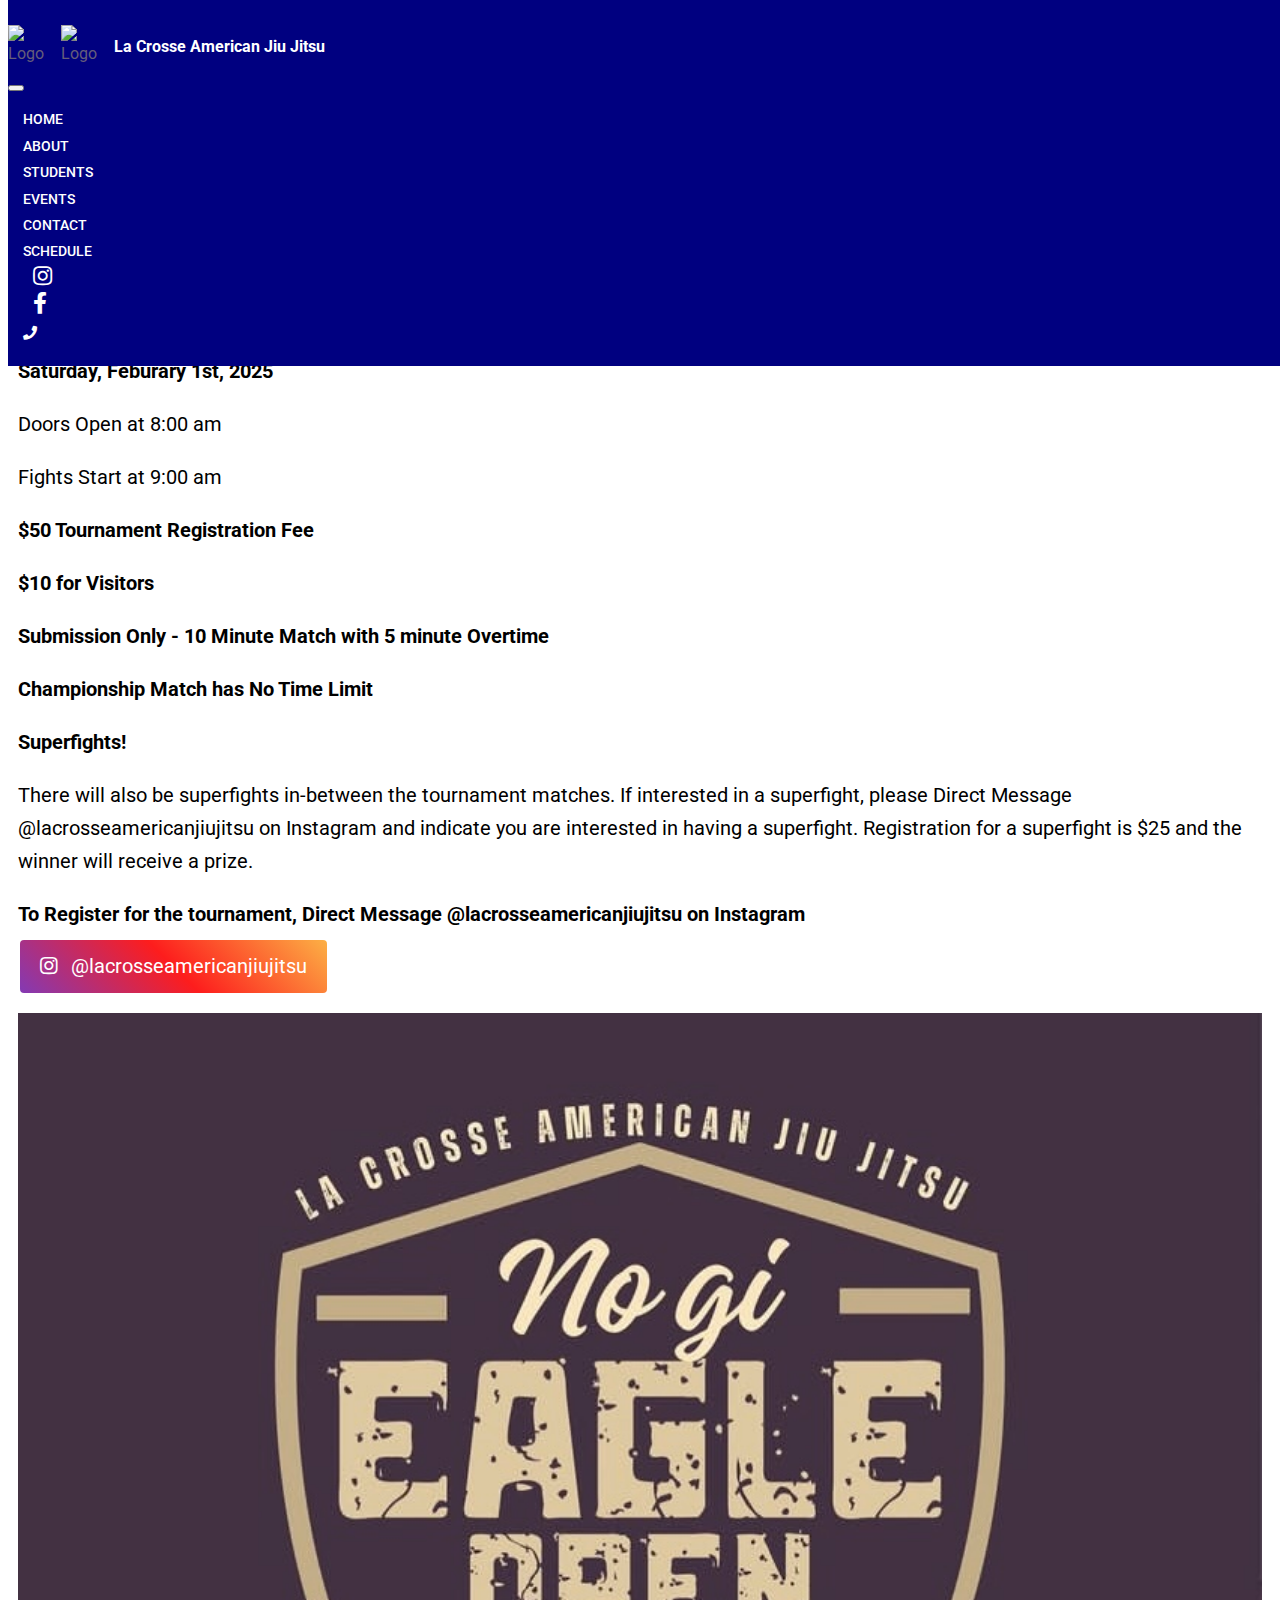
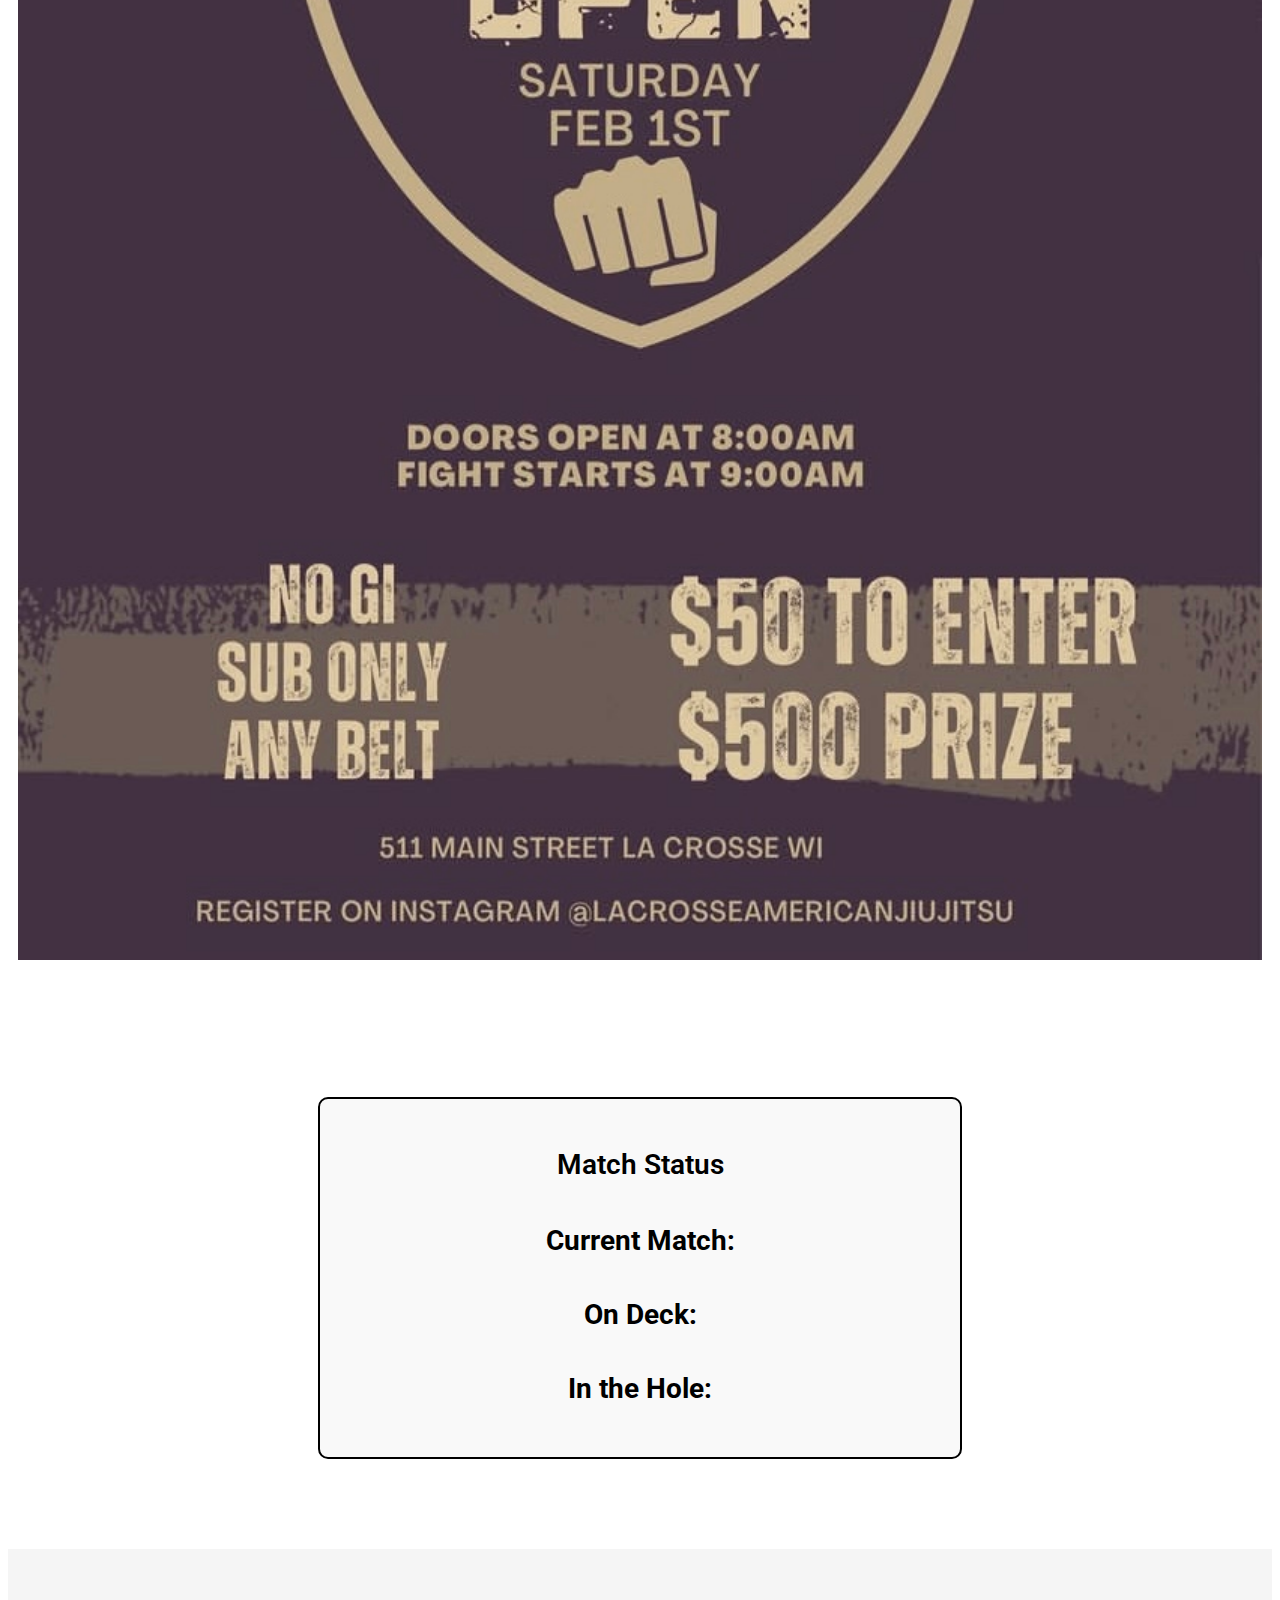
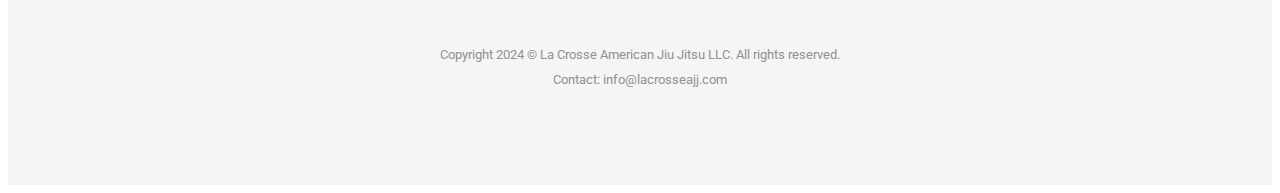
==== commit b3939fea: "tournamnet match status" ====
--- a/events.html
+++ b/events.html
@@ -30,6 +30,36 @@
   <link rel="stylesheet" href="css/style.css">
   <!--Font Awesome (For Facebook and Instagram Icons)-->
   <link rel="stylesheet" href="https://cdnjs.cloudflare.com/ajax/libs/font-awesome/5.15.1/css/all.min.css">
+
+  <style>
+    .matches {
+      text-align: center;
+      border: 2px solid #000; /* Black border */
+      padding: 20px;
+      border-radius: 10px;
+      background-color: #f9f9f9; /* Light grey background */
+      width: 100%; /* Default width */
+      max-width: 600px; /* Maximum width */
+      margin: 10vh auto; /* Center horizontally and add top margin */
+    }
+    .match-title {
+      font-size: 28px; /* Increase font size */
+      font-weight: bold;
+      margin-bottom: 10px;
+    }
+    .match-data {
+      font-size: 24px; /* Increase font size */
+      margin-bottom: 20px;
+    }
+    @media (max-width: 768px) {
+      .matches {
+        width: 90%; /* Adjust width for smaller screens */
+      }
+      .match-title, .match-data {
+        font-size: 22px; /* Adjust font size for smaller screens */
+      }
+    }
+  </style>
 
 </head>
 
@@ -136,6 +166,54 @@
   </div>
 </section>
 
+<section class="matches">
+  <div class="container">
+    <div class="row">
+      <div class="col-md-12">
+        <h2 class="section-subtitle" style="text-align: center;">Match Status</h2>
+        <div id="current-match" class="match-status">
+          <h3 class="match-title">Current Match:</h3>
+          <p id="current-match-data" class="match-data"></p>
+        </div>
+        <div id="on-deck" class="match-status">
+          <h3 class="match-title">On Deck:</h3>
+          <p id="on-deck-data" class="match-data"></p>
+        </div>
+        <div id="in-the-hole" class="match-status">
+          <h3 class="match-title">In the Hole:</h3>
+          <p id="in-the-hole-data" class="match-data"></p>
+        </div>
+      </div>
+    </div>
+  </div>
+</section>
+
+<script>
+  // Function to fetch data from Google Sheets
+  async function fetchMatchData() {
+    const apiKey = 'AIzaSyDmIpI9B5bVHWpOqVo4BDTVpMBWEeghyeA';
+    const spreadsheetId = '1xnXmG2nCAEji32lU9ORCDHW35Tq8lpZlkhTWlNhiVEQ';
+    const range = 'Sheet1!A3:C3'; // Adjust the range as needed
+
+    const url = `https://sheets.googleapis.com/v4/spreadsheets/${spreadsheetId}/values/${range}?key=${apiKey}`;
+
+    try {
+      const response = await fetch(url);
+      const data = await response.json();
+      const values = data.values[0];
+
+      document.getElementById('current-match-data').innerText = values[0];
+      document.getElementById('on-deck-data').innerText = values[1];
+      document.getElementById('in-the-hole-data').innerText = values[2];
+    } catch (error) {
+      console.error('Error fetching data from Google Sheets:', error);
+    }
+  }
+
+  // Call the function to fetch and display match data
+  fetchMatchData();
+</script>
+
 <footer class="footer">
 	<div class="container">
 		<div class="row">
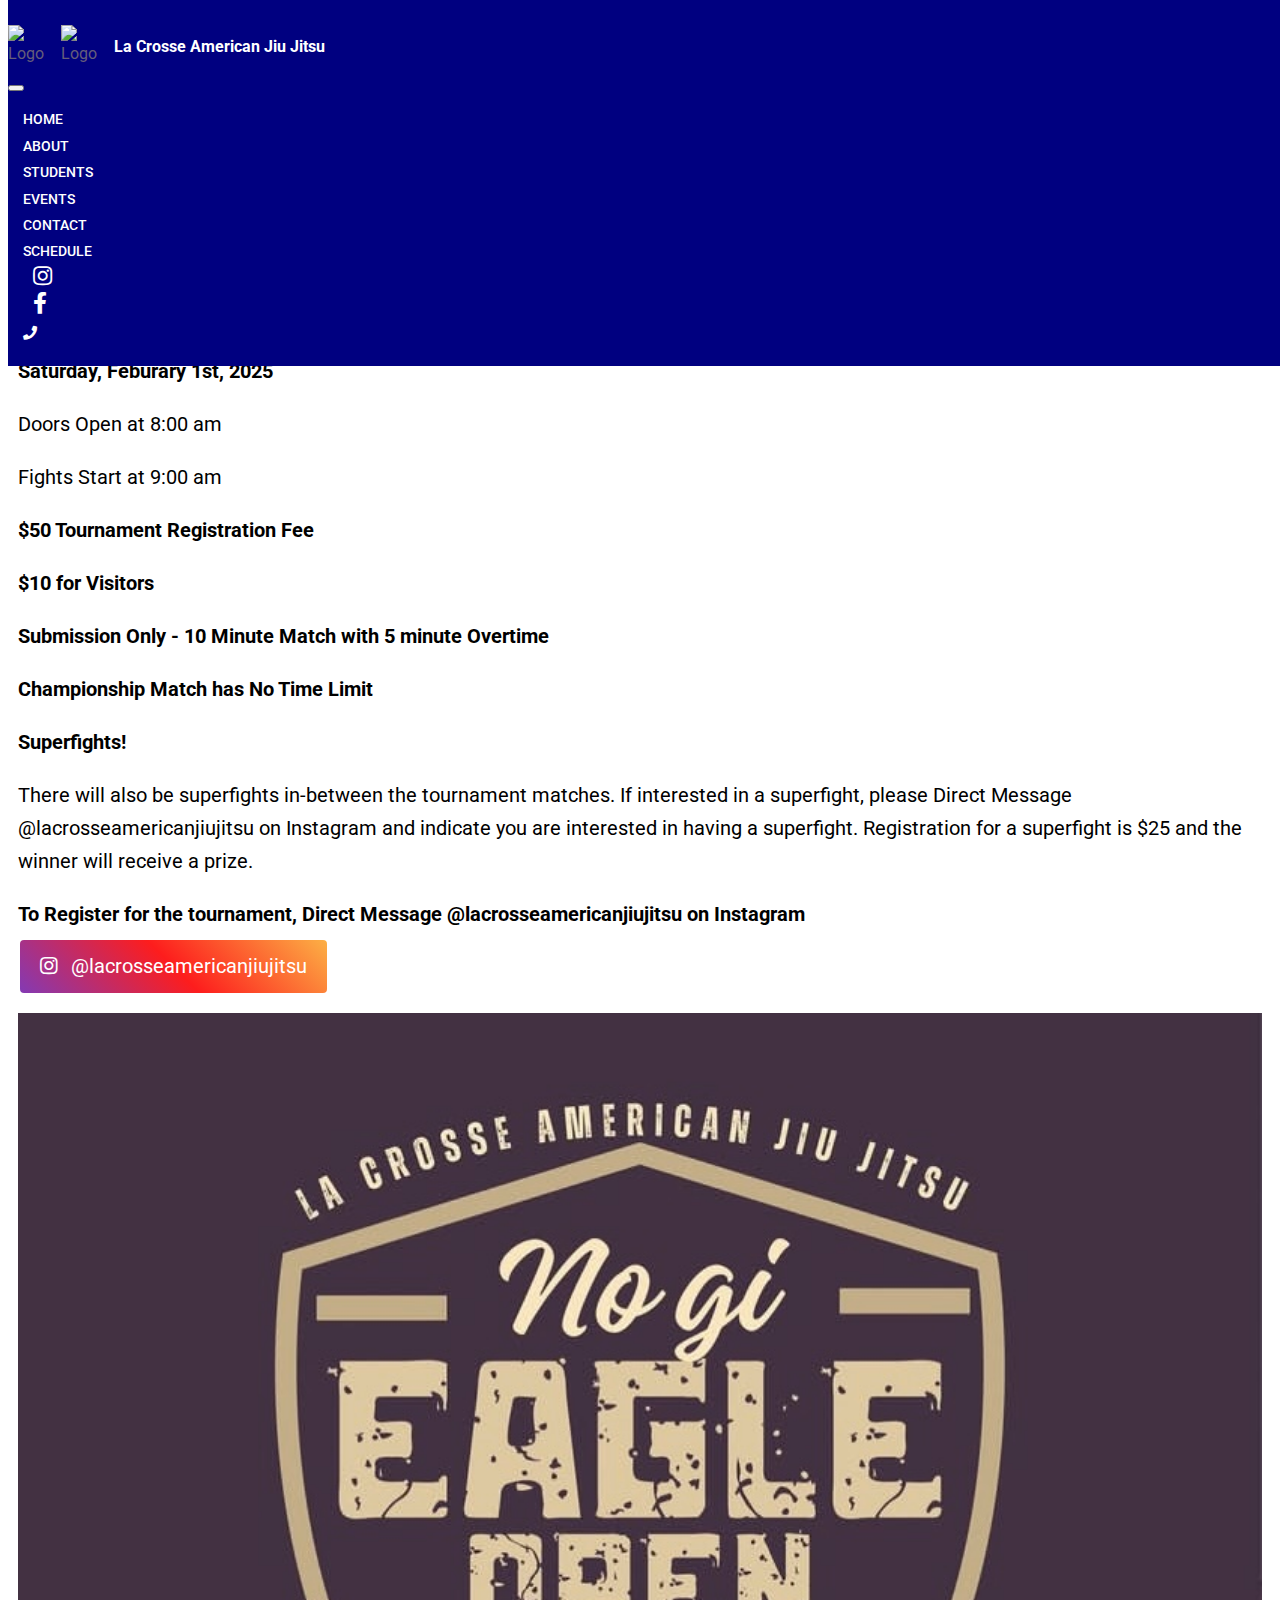
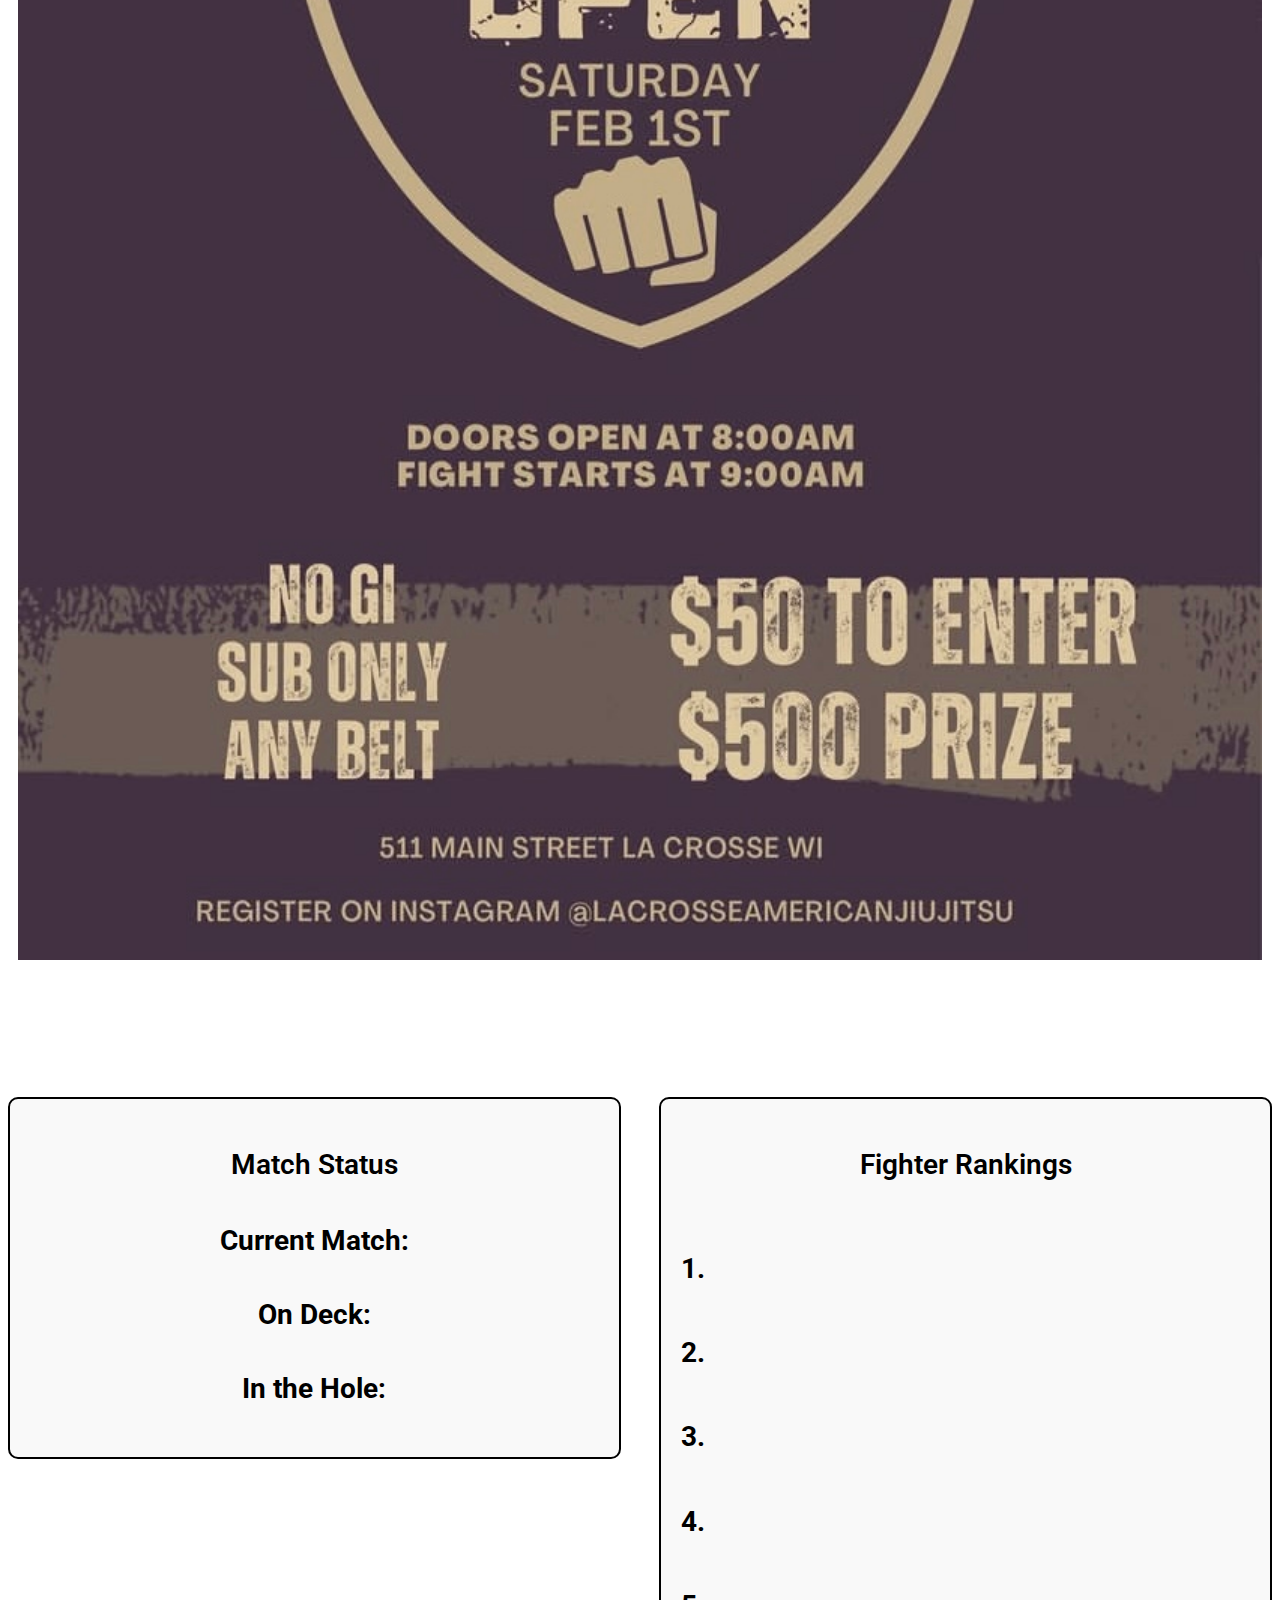
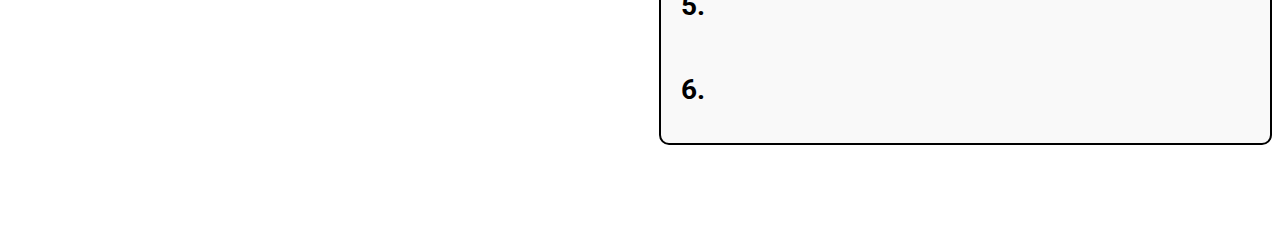
==== commit ad0f58a5: "Added points" ====
--- a/events.html
+++ b/events.html
@@ -2,35 +2,21 @@
 <html lang="en">
 <head>
   <meta charset="utf-8">
-  <title>American Jiu Jitsu | Events </title>
-
-  <!-- Mobile Specific Metas
-  ================================================== -->
+  <title>American Jiu Jitsu | Events</title>
   <meta http-equiv="X-UA-Compatible" content="IE=edge">
   <meta name="description" content="La Crosse American Jiu Jitsu Competitions">
   <meta name="viewport" content="width=device-width, initial-scale=1.0, maximum-scale=5.0">
   <meta name="author" content="AJJ Admin">
   <meta name="theme-name" content="American Jiu Jitsu">
   <meta name="generator" content="La Crosse American Jiu Jitsu">
-  <!-- Favicon -->
   <link rel="shortcut icon" type="image/x-icon" href="images/AJJ_Logo_Circle.png" />
-
-
-  <!-- bootstrap.min css -->
   <link rel="stylesheet" href="plugins/bootstrap/bootstrap.min.css">
-  <!-- Ionic Icon Css -->
   <link rel="stylesheet" href="plugins/Ionicons/css/ionicons.min.css">
-  <!-- animate.css -->
   <link rel="stylesheet" href="plugins/animate-css/animate.css">
-  <!-- Magnify Popup -->
   <link rel="stylesheet" href="plugins/magnific-popup/magnific-popup.css">
-  <!-- Slick CSS -->
   <link rel="stylesheet" href="plugins/slick/slick.css">
-  <!-- Main Stylesheet -->
   <link rel="stylesheet" href="css/style.css">
-  <!--Font Awesome (For Facebook and Instagram Icons)-->
   <link rel="stylesheet" href="https://cdnjs.cloudflare.com/ajax/libs/font-awesome/5.15.1/css/all.min.css">
-
   <style>
     .matches {
       text-align: center;
@@ -38,57 +24,80 @@
       padding: 20px;
       border-radius: 10px;
       background-color: #f9f9f9; /* Light grey background */
-      width: 100%; /* Default width */
+      width: 45%; /* Default width */
       max-width: 600px; /* Maximum width */
       margin: 10vh auto; /* Center horizontally and add top margin */
-    }
-    .match-title {
+      display: inline-block;
+      vertical-align: top;
+      float: left;
+    }
+    .rankings {
+      text-align: left;
+      border: 2px solid #000; /* Black border */
+      padding: 20px;
+      border-radius: 10px;
+      background-color: #f9f9f9; /* Light grey background */
+      width: 45%; /* Default width */
+      max-width: 600px; /* Maximum width */
+      margin: 10vh auto; /* Center horizontally and add top margin */
+      display: inline-block;
+      vertical-align: top;
+      float: right;
+    }
+    .match-title, .ranking-title {
       font-size: 28px; /* Increase font size */
       font-weight: bold;
       margin-bottom: 10px;
     }
-    .match-data {
+    .match-data, .ranking-data {
       font-size: 24px; /* Increase font size */
       margin-bottom: 20px;
     }
+    .ranking-status {
+      display: flex;
+      justify-content: space-between;
+      align-items: center;
+    }
     @media (max-width: 768px) {
-      .matches {
+      .matches, .rankings {
         width: 90%; /* Adjust width for smaller screens */
-      }
-      .match-title, .match-data {
+        display: block;
+        margin: 20px auto; /* Add margin between sections */
+        float: none; /* Disable float for smaller screens */
+      }
+      .match-title, .match-data, .ranking-title, .ranking-data {
         font-size: 22px; /* Adjust font size for smaller screens */
       }
+      .ranking-status {
+        flex-direction: column;
+        align-items: flex-start;
+      }
     }
   </style>
-
 </head>
-
 <body id="body">
-
   <header class="navigation">
     <div class="container">
       <div class="row">
         <div class="col-lg-12">
           <nav class="navbar navbar-expand-lg p-0">
             <a class="navbar-brand" href="index.html">
-                          <img src="images/TomDeblassLogo_Circle.png" alt="Logo" style="height:45px; width:45px; margin-right: 8px;">
+              <img src="images/TomDeblassLogo_Circle.png" alt="Logo" style="height:45px; width:45px; margin-right: 8px;">
               <img src="images/AJJ_Logo_Circle.png" alt="Logo" style="height:45px; width:45px; margin-right: 8px;">
               <span class="brand-title">La Crosse American Jiu Jitsu</span>
             </a>
-  
             <button class="navbar-toggler collapsed" type="button" data-toggle="collapse" data-target="#navbarsExample09" aria-controls="navbarsExample09" aria-expanded="false" aria-label="Toggle navigation">
               <span class="ion-android-menu"></span>
             </button>
-  
             <div class="collapse navbar-collapse ml-auto" id="navbarsExample09">
               <ul class="navbar-nav ml-auto">
-                  <li class="nav-item @@service"><a class="nav-link" href="index.html">Home</a></li>
-                  <li class="nav-item @@service"><a class="nav-link" href="about.html">About</a></li>
-                  <li class="nav-item @@service"><a class="nav-link" href="partnership.html">Students</a></li>
-                  <li class="nav-item @@service"><a class="nav-link" href="events.html">Events</a></li>
-                  <li class="nav-item @@service"><a class="nav-link" href="contact.html">Contact</a></li>
-                  <li class="nav-item @@service"><a class="nav-link" href="schedule.html">Schedule</a></li>
-                  <li class="nav-item">
+                <li class="nav-item @@service"><a class="nav-link" href="index.html">Home</a></li>
+                <li class="nav-item @@service"><a class="nav-link" href="about.html">About</a></li>
+                <li class="nav-item @@service"><a class="nav-link" href="partnership.html">Students</a></li>
+                <li class="nav-item @@service"><a class="nav-link" href="events.html">Events</a></li>
+                <li class="nav-item @@service"><a class="nav-link" href="contact.html">Contact</a></li>
+                <li class="nav-item @@service"><a class="nav-link" href="schedule.html">Schedule</a></li>
+                <li class="nav-item">
                   <a class="nav-link btn btn-instagram" href="https://www.instagram.com/lacrosseamericanjiujitsu?igsh=MXAyamNuOG1penlweQ%3D%3D&utm_source=qr" target="_blank">
                     <i class="fab fa-instagram"></i>
                   </a>
@@ -110,157 +119,162 @@
       </div>
     </div>
   </header>
+  <section class="about section" style="margin-top: 10vh;">
+    <div class="container">
+      <div class="row">
+        <div class="col-md-6">
+          <h2 class="section-subtitle" style="text-align: center;">Upcoming Events:</h2>
+          <h3 style="font-weight:bold; margin-bottom: 20px; font-size: 25px;">No-Gi Eagle Open Tournament!</h3>
+          <h3 style="font-weight:bold; margin-bottom: 10px; font-size: 25px;">
+            <span style="background-color: rgb(255, 55, 0);">$500 Cash Prize!</span>
+          </h3>
+          <h3 style="font-weight:bold; margin-bottom: 0px;">Saturday, Feburary 1st, 2025</h3>
+          <h3 style="margin-bottom: 3px">Doors Open at 8:00 am</h3>
+          <h3 style="margin-bottom: 20px">Fights Start at 9:00 am</h3>
+          <h3 style="font-weight:bold; margin-bottom: 20px;">$50 Tournament Registration Fee</h3>
+          <h3 style="font-weight:bold; margin-bottom: 20px;">$10 for Visitors</h3>
+          <h3 style="font-weight:bold; margin-bottom: 20px;">Submission Only - 10 Minute Match with 5 minute Overtime</h3>
+          <h3 style="font-weight:bold; margin-bottom: 20px;">Championship Match has No Time Limit</h3>
+          <h3 style="font-weight:bold; margin-bottom: 0px;">Superfights!</h3>
+          <h3 style="margin-bottom: 20px">
+            There will also be superfights in-between the tournament matches. If interested in a superfight, please Direct Message @lacrosseamericanjiujitsu on Instagram and indicate you are interested in having a superfight. Registration for a superfight is $25 and the winner will receive a prize.
+          </h3>
+          <h3 style="font-weight:bold; margin-bottom: 5px;">To Register for the tournament, Direct Message @lacrosseamericanjiujitsu on Instagram</h3>
+          <a class="about btn btn-instagram-page" href="https://www.instagram.com/lacrosseamericanjiujitsu/" target="_blank" style="margin-bottom: 20px;">
+            <i class="fab fa-instagram"></i> @lacrosseamericanjiujitsu
+          </a>
+        </div>
+        <div class="col-md-6">
+          <img src="images/tournament_Feb1.jpg" alt="Eagle Open Tournament" class="img-fluid alt-img">
+        </div>
+      </div>
+    </div>
+  </section>
+  <div class="center-container">
+    <section class="matches">
+      <div class="container">
+        <div class="row">
+          <div class="col-md-12">
+            <h2 class="section-subtitle" style="text-align: center;">Match Status</h2>
+            <div id="current-match" class="match-status">
+              <h3 class="match-title">Current Match:</h3>
+              <p id="current-match-data" class="match-data"></p>
+            </div>
+            <div id="on-deck" class="match-status">
+              <h3 class="match-title">On Deck:</h3>
+              <p id="on-deck-data" class="match-data"></p>
+            </div>
+            <div id="in-the-hole" class="match-status">
+              <h3 class="match-title">In the Hole:</h3>
+              <p id="in-the-hole-data" class="match-data"></p>
+            </div>
+          </div>
+        </div>
+      </div>
+    </section>
+    <section class="rankings">
+      <div class="container">
+        <div class="row">
+          <div class="col-md-12">
+            <h2 class="section-subtitle" style="text-align: center;">Fighter Rankings</h2>
+            <div id="ranking-1" class="ranking-status">
+              <h3 class="ranking-title">1.</h3>
+              <p id="ranking-1-name" class="ranking-data"></p>
+              <p id="ranking-1-points" class="ranking-data"></p>
+            </div>
+            <div id="ranking-2" class="ranking-status">
+              <h3 class="ranking-title">2.</h3>
+              <p id="ranking-2-name" class="ranking-data"></p>
+              <p id="ranking-2-points" class="ranking-data"></p>
+            </div>
+            <div id="ranking-3" class="ranking-status">
+              <h3 class="ranking-title">3.</h3>
+              <p id="ranking-3-name" class="ranking-data"></p>
+              <p id="ranking-3-points" class="ranking-data"></p>
+            </div>
+            <div id="ranking-4" class="ranking-status">
+              <h3 class="ranking-title">4.</h3>
+              <p id="ranking-4-name" class="ranking-data"></p>
+              <p id="ranking-4-points" class="ranking-data"></p>
+            </div>
+            <div id="ranking-5" class="ranking-status">
+              <h3 class="ranking-title">5.</h3>
+              <p id="ranking-5-name" class="ranking-data"></p>
+              <p id="ranking-5-points" class="ranking-data"></p>
+            </div>
+            <div id="ranking-6" class="ranking-status">
+              <h3 class="ranking-title">6.</h3>
+              <p id="ranking-6-name" class="ranking-data"></p>
+              <p id="ranking-6-points" class="ranking-data"></p>
+            </div>
+          </div>
+        </div>
+      </div>
+    </section>
+  </div>
 
-<section class="about section" style="margin-top: 10vh;">
-  <div class="container">
-    <div class="row">
-      <!-- Column Location Text-->
-      <div class="col-md-6">
-        <h2 class="section-subtitle" style="text-align: center;">Upcoming Events:</h2>
-        <h3 style="font-weight:bold; margin-bottom: 20px; font-size: 25px;">
-            No-Gi Eagle Open Tournament!
-        </h3>
-        <h3 style="font-weight:bold; margin-bottom: 10px; font-size: 25px;">
-          <span style="background-color: rgb(255, 55, 0);">$500 Cash Prize!</span>
-        </h3>
-        <h3 style="font-weight:bold; margin-bottom: 0px;">
-          Saturday, Feburary 1st, 2025
-        </h3>
-        <h3 style="margin-bottom: 3px">
-          Doors Open at 8:00 am
-        </h3>
-        <h3 style="margin-bottom: 20px">
-          Fights Start at 9:00 am
-        </h3>
-        <h3 style="font-weight:bold; margin-bottom: 20px;">
-          $50 Tournament Registration Fee
-        </h3>
-        <h3 style="font-weight:bold; margin-bottom: 20px;">
-          $10 for Visitors
-        </h3>
-        <h3 style="font-weight:bold; margin-bottom: 20px;">
-          Submission Only - 10 Minute Match with 5 minute Overtime
-        </h3>
-        <h3 style="font-weight:bold; margin-bottom: 20px;">
-          Championship Match has No Time Limit
-        </h3>
-        <h3 style="font-weight:bold; margin-bottom: 0px;">
-          Superfights!
-        </h3>
-        <h3 style="margin-bottom: 20px">
-          There will also be superfights in-between the tournament matches. If interested in a superfight, please Direct Message
-          @lacrosseamericanjiujitsu on Instagram and indicate you are interested in having a superfight. Registration for a superfight
-          is $25 and the winner will receive a prize.
-        </h3>
-        <h3 style="font-weight:bold; margin-bottom: 5px;">
-          To Register for the tournament, Direct Message @lacrosseamericanjiujitsu on Instagram
-        </h3>
-        <a class="about btn btn-instagram-page" href="https://www.instagram.com/lacrosseamericanjiujitsu/" target="_blank" style="margin-bottom: 20px;">
-          <i class="fab fa-instagram"></i> @lacrosseamericanjiujitsu
-        </a>
-      </div>
-      <div class="col-md-6">
-        <img src="images/tournament_Feb1.jpg" alt="Eagle Open Tournament" class="img-fluid alt-img">      
-      </div>
-    </div>
+  <div id="scroll-to-top" class="scroll-to-top">
+    <span class="icon ion-ios-arrow-up"></span>
   </div>
-</section>
+  <script src="plugins/jquery/jquery.min.js"></script>
+  <script src="plugins/bootstrap/bootstrap.min.js"></script>
+  <script src="plugins/slick/slick.min.js"></script>
+  <script src="plugins/magnific-popup/jquery.magnific-popup.min.js"></script>
+  <script src="plugins/shuffle/shuffle.min.js"></script>
+  <script src="plugins/SyoTimer/jquery.syotimer.min.js"></script>
+  <script src="https://maps.googleapis.com/maps/api/js?key=AIzaSyCcABaamniA6OL5YvYSpB3pFMNrXwXnLwU&libraries=places"></script>
+  <script src="plugins/google-map/map.js"></script>
+  <script src="js/script.js"></script>
+  <script>
+    async function fetchMatchData() {
+      const apiKey = 'AIzaSyDmIpI9B5bVHWpOqVo4BDTVpMBWEeghyeA';
+      const spreadsheetId = '1xnXmG2nCAEji32lU9ORCDHW35Tq8lpZlkhTWlNhiVEQ';
+      const range = 'Sheet1!A3:C3';
+      const url = `https://sheets.googleapis.com/v4/spreadsheets/${spreadsheetId}/values/${range}?key=${apiKey}`;
+      try {
+        const response = await fetch(url);
+        const data = await response.json();
+        const values = data.values[0];
+        document.getElementById('current-match-data').innerText = values[0];
+        document.getElementById('on-deck-data').innerText = values[1];
+        document.getElementById('in-the-hole-data').innerText = values[2];
+      } catch (error) {
+        console.error('Error fetching data from Google Sheets:', error);
+      }
+    }
 
-<section class="matches">
-  <div class="container">
-    <div class="row">
-      <div class="col-md-12">
-        <h2 class="section-subtitle" style="text-align: center;">Match Status</h2>
-        <div id="current-match" class="match-status">
-          <h3 class="match-title">Current Match:</h3>
-          <p id="current-match-data" class="match-data"></p>
-        </div>
-        <div id="on-deck" class="match-status">
-          <h3 class="match-title">On Deck:</h3>
-          <p id="on-deck-data" class="match-data"></p>
-        </div>
-        <div id="in-the-hole" class="match-status">
-          <h3 class="match-title">In the Hole:</h3>
-          <p id="in-the-hole-data" class="match-data"></p>
-        </div>
-      </div>
-    </div>
-  </div>
-</section>
+    async function fetchRankingData() {
+      const apiKey = 'AIzaSyDmIpI9B5bVHWpOqVo4BDTVpMBWEeghyeA';
+      const spreadsheetId = '1xnXmG2nCAEji32lU9ORCDHW35Tq8lpZlkhTWlNhiVEQ';
+      const range = 'Sheet1!F6:G11';
+      const url = `https://sheets.googleapis.com/v4/spreadsheets/${spreadsheetId}/values/${range}?key=${apiKey}`;
+      try {
+        const response = await fetch(url);
+        const data = await response.json();
+        const values = data.values;
+        for (let i = 0; i < values.length; i++) {
+          document.getElementById(`ranking-${i+1}-name`).innerText = values[i][0];
+          document.getElementById(`ranking-${i+1}-points`).innerText = values[i][1];
+        }
+      } catch (error) {
+        console.error('Error fetching data from Google Sheets:', error);
+      }
+    }
 
-<script>
-  // Function to fetch data from Google Sheets
-  async function fetchMatchData() {
-    const apiKey = 'AIzaSyDmIpI9B5bVHWpOqVo4BDTVpMBWEeghyeA';
-    const spreadsheetId = '1xnXmG2nCAEji32lU9ORCDHW35Tq8lpZlkhTWlNhiVEQ';
-    const range = 'Sheet1!A3:C3'; // Adjust the range as needed
-
-    const url = `https://sheets.googleapis.com/v4/spreadsheets/${spreadsheetId}/values/${range}?key=${apiKey}`;
-
-    try {
-      const response = await fetch(url);
-      const data = await response.json();
-      const values = data.values[0];
-
-      document.getElementById('current-match-data').innerText = values[0];
-      document.getElementById('on-deck-data').innerText = values[1];
-      document.getElementById('in-the-hole-data').innerText = values[2];
-    } catch (error) {
-      console.error('Error fetching data from Google Sheets:', error);
-    }
-  }
-
-  // Call the function to fetch and display match data
-  fetchMatchData();
-</script>
-
-<footer class="footer">
-	<div class="container">
-		<div class="row">
-			<div class="col-md-12">
-				<p class="copyright mb-0">Copyright 2024 &copy; La Crosse American Jiu Jitsu LLC. All rights reserved.
-					<br> Contact: info@lacrosseajj.com
-				</p>
-			</div>
-		</div>
-	</div>
-</footer>
-
-<!--Scroll to top-->
-<div id="scroll-to-top" class="scroll-to-top">
-	<span class="icon ion-ios-arrow-up"></span>
-</div>
-
-    <!-- 
-    Essential Scripts
-    =====================================-->
-
-
-    <!-- Main jQuery -->
-    <script src="plugins/jquery/jquery.min.js"></script>
-    <!-- Bootstrap 3.1 -->
-    <script src="plugins/bootstrap/bootstrap.min.js"></script>
-    <!-- slick Carousel -->
-    <script src="plugins/slick/slick.min.js"></script>
-    <script src="plugins/magnific-popup/jquery.magnific-popup.min.js"></script>
-    <!-- filter -->
-    <script src="plugins/shuffle/shuffle.min.js"></script>
-    <script src="plugins/SyoTimer/jquery.syotimer.min.js"></script>
-    <!-- Google Map -->
-    <script src="https://maps.googleapis.com/maps/api/js?key=AIzaSyCcABaamniA6OL5YvYSpB3pFMNrXwXnLwU&libraries=places"></script>
-    <script src="plugins/google-map/map.js"></script>
-
-    <script src="js/script.js"></script>
-
-<!-- Start of OpenWidget (www.openwidget.com) code -->
-<script>
-  window.__ow = window.__ow || {};
-  window.__ow.organizationId = "27d5823a-26ec-4d21-92c2-e0842bd4634f";
-  ;(function(n,t,c){function i(n){return e._h?e._h.apply(null,n):e._q.push(n)}var e={_q:[],_h:null,_v:"2.0",on:function(){i(["on",c.call(arguments)])},once:function(){i(["once",c.call(arguments)])},off:function(){i(["off",c.call(arguments)])},get:function(){if(!e._h)throw new Error("[OpenWidget] You can't use getters before load.");return i(["get",c.call(arguments)])},call:function(){i(["call",c.call(arguments)])},init:function(){var n=t.createElement("script");n.async=!0,n.type="text/javascript",n.src="https://cdn.openwidget.com/openwidget.js",t.head.appendChild(n)}};!n.__ow.asyncInit&&e.init(),n.OpenWidget=n.OpenWidget||e}(window,document,[].slice))
-</script>
-<noscript>You need to <a href="https://www.openwidget.com/enable-javascript" rel="noopener nofollow">enable JavaScript</a> to use the communication tool powered by <a href="https://www.openwidget.com/" rel="noopener nofollow" target="_blank">OpenWidget</a></noscript>
-<!-- End of OpenWidget code -->
-
+    // Call the functions to fetch and display match data and ranking data
+    fetchMatchData();
+    fetchRankingData();
+  </script>
+  <script>
+    window.__ow = window.__ow || {};
+    window.__ow.organizationId = "27d5823a-26ec-4d21-92c2-e0842bd4634f";
+    (function (n, t, c) {
+      function i(n) {
+        return e._h ? e._h.apply(null, n) : e._q.push(n)
+      }
+      var e = { _q: [], _h: null, _v: "2.0", on: function () { i(["on", c.call(arguments)]) }, once: function () { i(["once", c.call(arguments)]) }, off: function () { i(["off", c.call(arguments)]) }, get: function () { if (!e._h) throw new Error("[OpenWidget] You can't use getters before load."); return i(["get", c.call(arguments)]) }, call: function () { i(["call", c.call(arguments)]) }, init: function () { var n = t.createElement("script"); n.async = !0, n.type = "text/javascript", n.src = "https://cdn.openwidget.com/openwidget.js", t.head.appendChild(n) } }; !n.__ow.asyncInit && e.init(), n.OpenWidget = n.OpenWidget || e
+    }(window, document, [].slice))
+  </script>
+  <noscript>You need to <a href="https://www.openwidget.com/enable-javascript" rel="noopener nofollow">enable JavaScript</a> to use the communication tool powered by <a href="https://www.openwidget.com/" rel="noopener nofollow" target="_blank">OpenWidget</a></noscript>
 </body>
-
 </html>